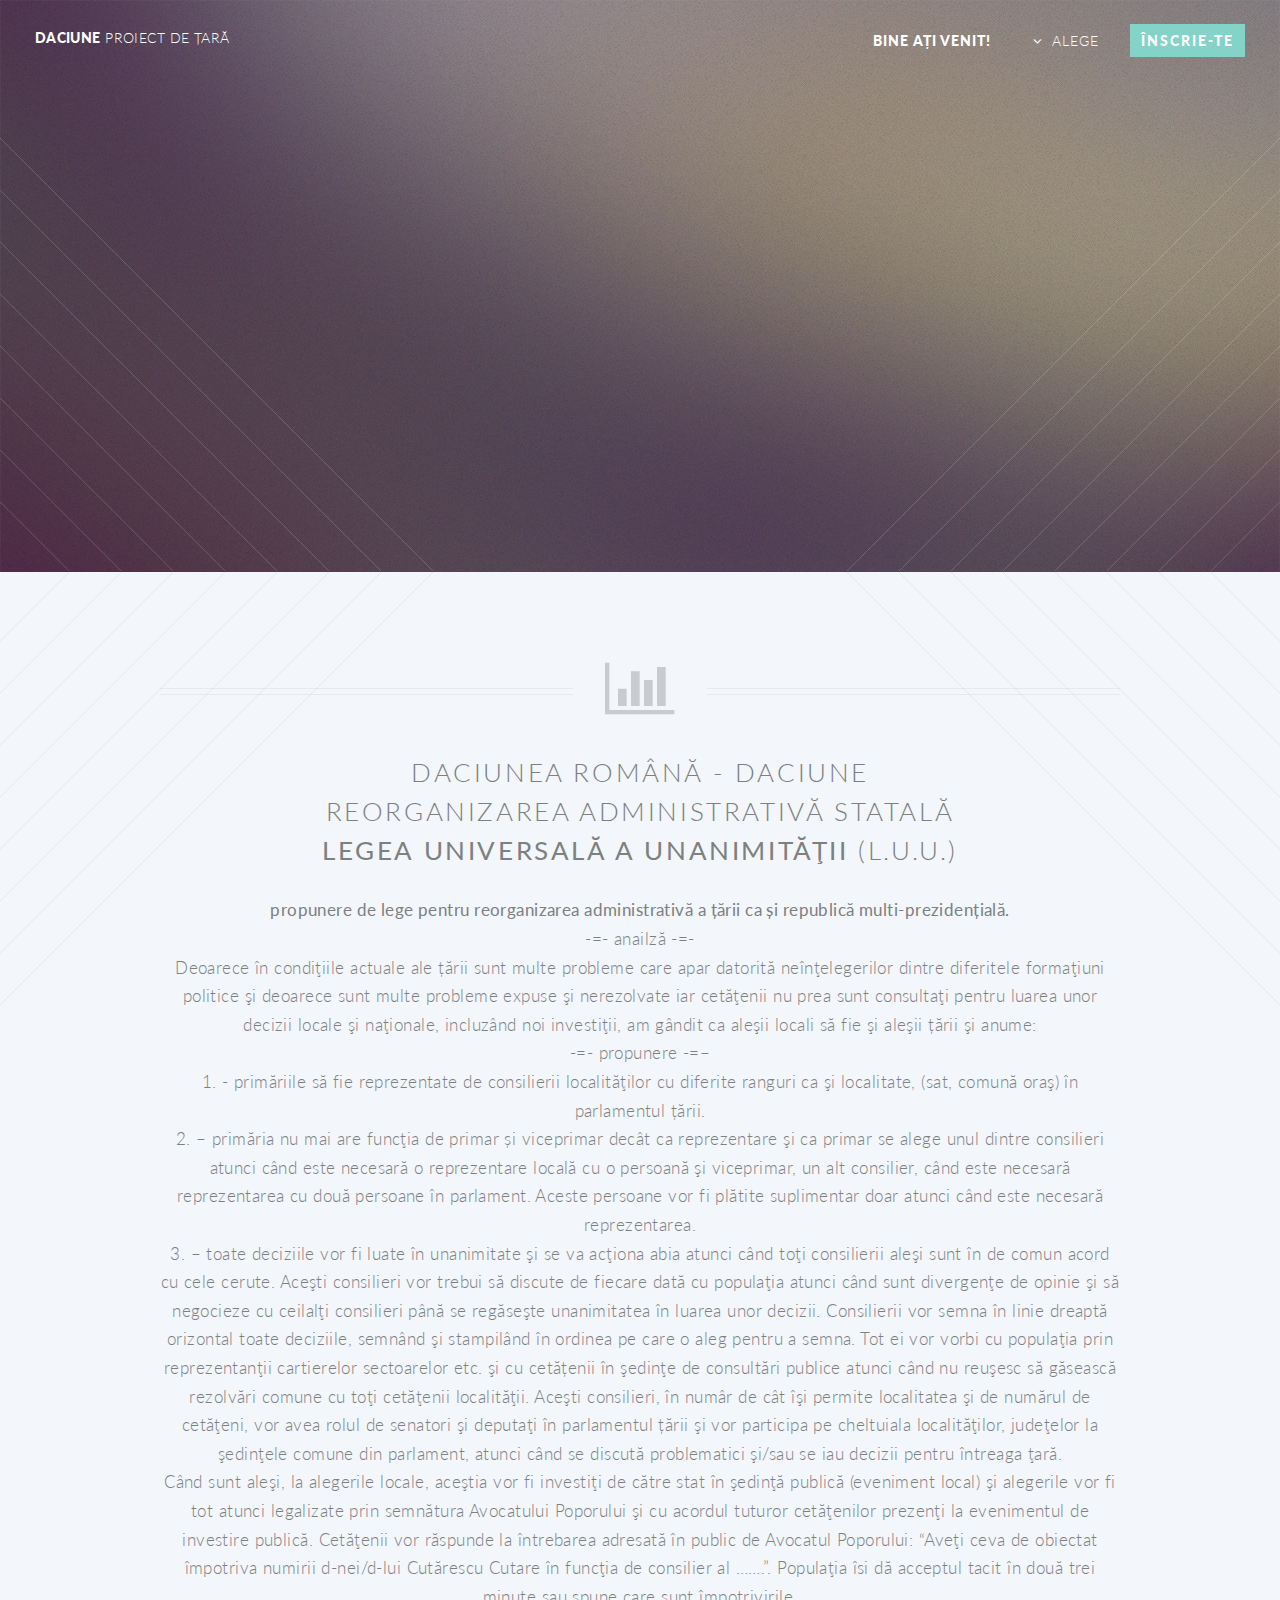
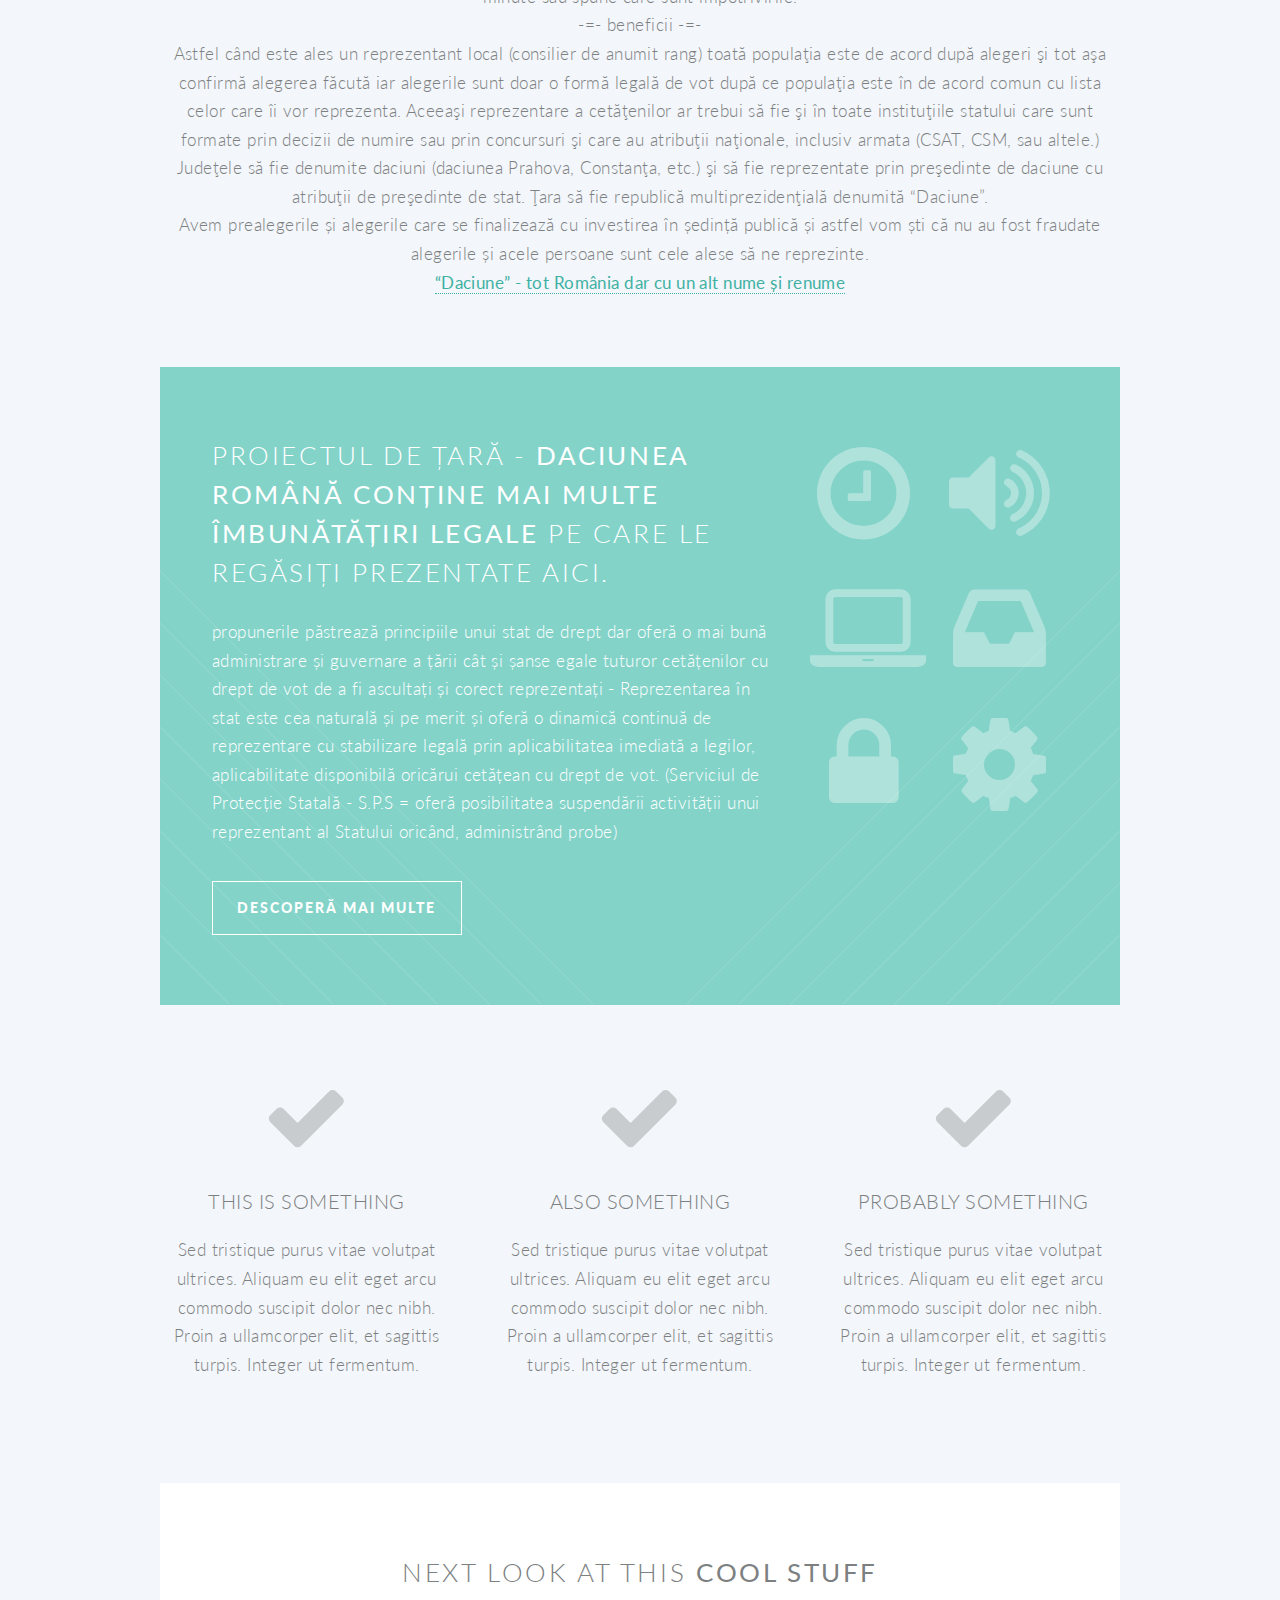
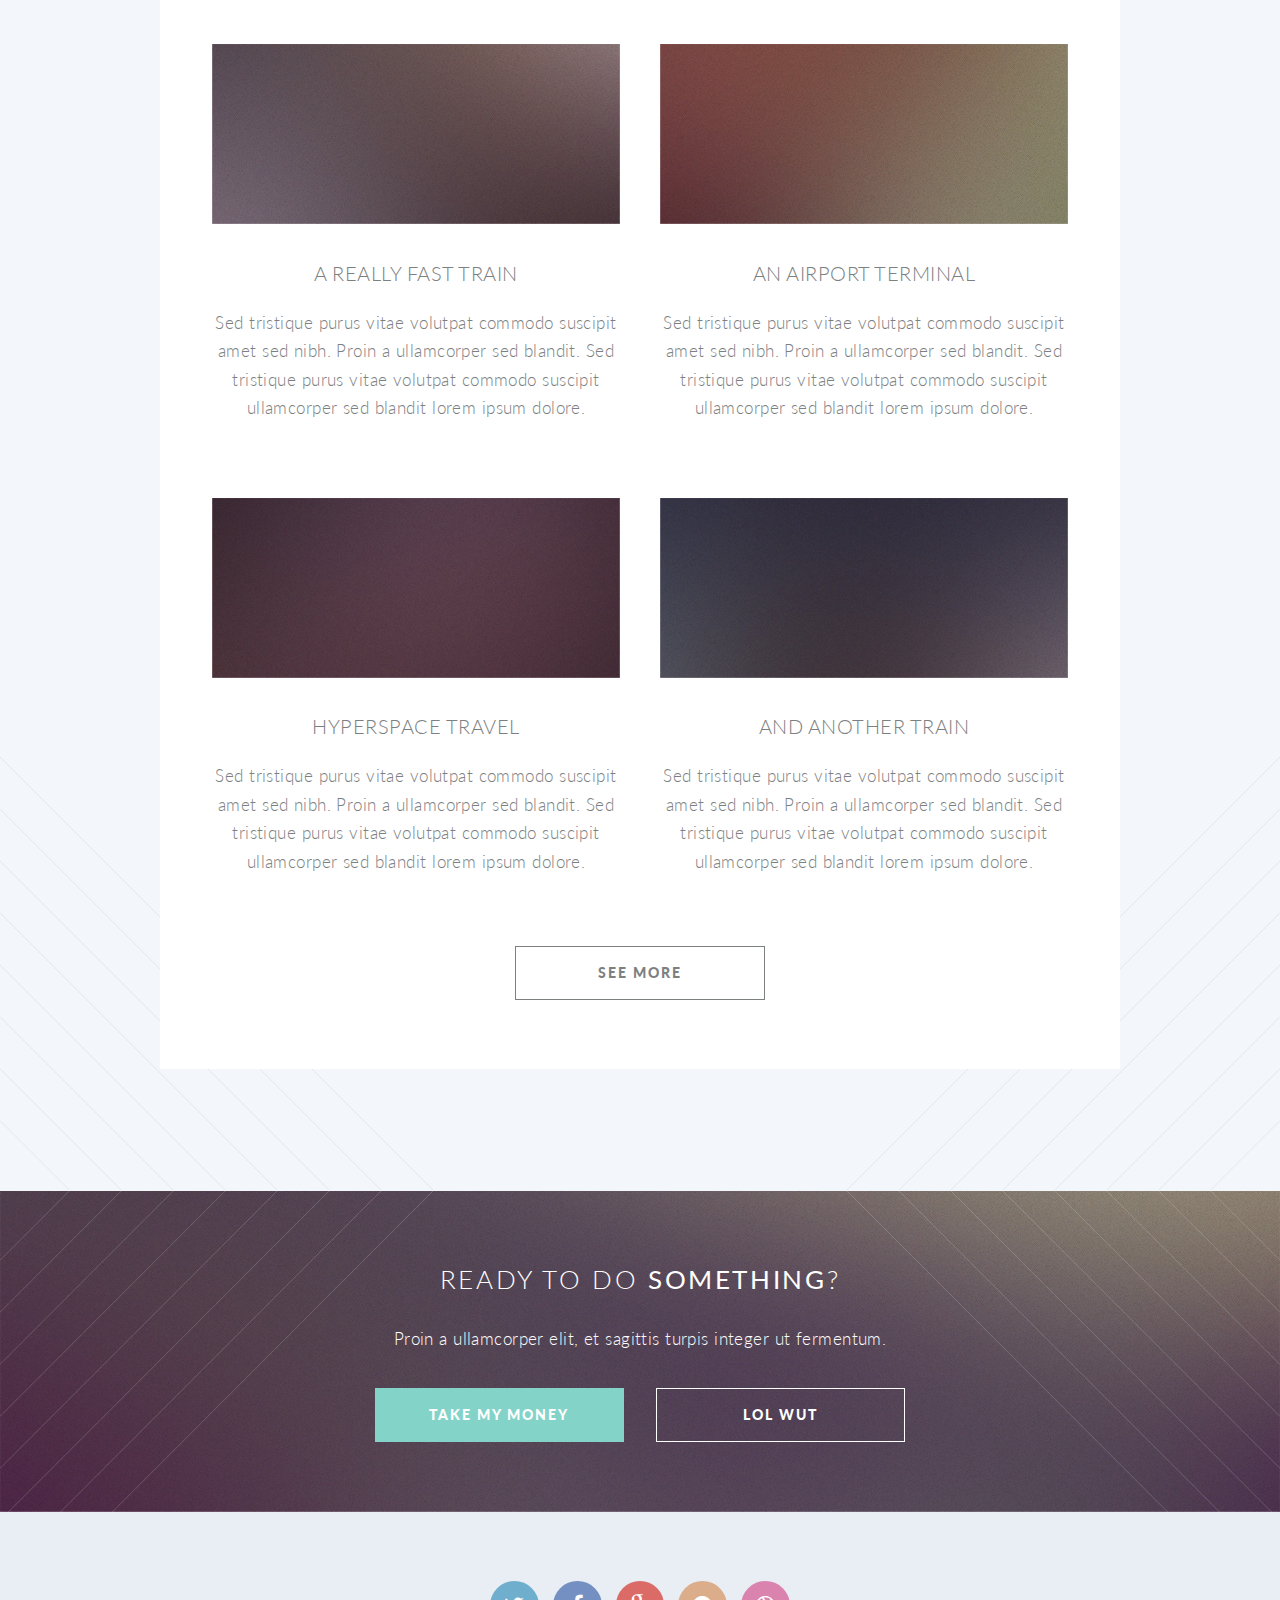
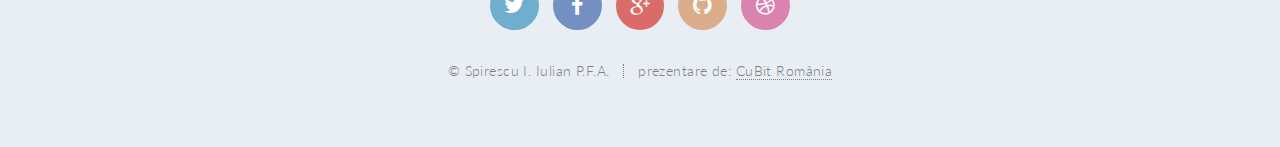
==== index.html @ a941bd05 "prima" ====
<!DOCTYPE HTML>
<html lang="en">

<head>
	<meta charset="utf-8" />
	<meta http-equiv="x-ua-compatible" content="ie=edge">
	<meta name="viewport" content="width=device-width, initial-scale=1" />
	<!--[if lte IE 8]><script src="theme/js/ie/html5shiv.js"></script><![endif]-->
	<link rel="stylesheet" href="theme/css/main.css" />
	<!--[if lte IE 8]><link rel="stylesheet" href="theme/css/ie8.css" /><![endif]-->
	<!--[if lte IE 9]><link rel="stylesheet" href="theme/css/ie9.css" /><![endif]-->
	<link rel="shortcut icon" href="theme/img/favicon.ico">
  <title>proiect de țară - DaciUne</title>

  <link href="theme/css/font-awesome.min.css" rel="stylesheet">

  <meta property="og:title" content="proiect de țară - Daciune de Iulian Spirescu"/>
  <meta property="og:type" content="website"/>
  <meta property="og:url" content="http://www.daciune.ga"/>
  <meta property="og:image" content="https://cubit.ro/img/toxvert.png"/>
  <meta property="og:site_name" content="DaciUne "/>
  <meta property="og:description" content="DaciUne - tot România dar cu alt nume și renume"/>
</head>

<body class="index">
		<div id="page-wrapper">

			<!-- Header -->
				<header id="header" class="alt">
					<h1 id="logo"><a href="index.html">DACIUNE<span> proiect de țară</span></a></h1>
					<nav id="nav">
						<ul>
							<li class="current"><a href="index.html">Bine ați venit!</a></li>
							<li class="submenu">
								<a href="#">Alege</a>
								<ul>
            <li>
              <a href="index.html">
                <span class="fa fa-download"></span> Republică multiprezidențială
              </a>
            </li>

									<!--li class="submenu">
										<a href="#">Submenu</a>
										<ul>
											<li><a href="#">Dolore Sed</a></li>
											<li><a href="#">Consequat</a></li>
											<li><a href="#">Lorem Magna</a></li>
											<li><a href="#">Sed Magna</a></li>
											<li><a href="#">Ipsum Nisl</a></li>
										</ul>
									</li -->

            <li>
              <a href="despreSPS.html">
                <span class="fa fa-align-left"></span> Serviciul de Protecție Statală
              </a>
            </li>

									<!--li class="submenu">
										<a href="#">Submenu</a>
										<ul>
											<li><a href="#">Dolore Sed</a></li>
											<li><a href="#">Consequat</a></li>
											<li><a href="#">Lorem Magna</a></li>
											<li><a href="#">Sed Magna</a></li>
											<li><a href="#">Ipsum Nisl</a></li>
										</ul>
									</li -->

            <li>
              <a href="despreCASV.html">
                <span class="fa fa-info-circle"></span> Contribuția Asiguratorie de Stat
              </a>
            </li>

									<!--li class="submenu">
										<a href="#">Submenu</a>
										<ul>
											<li><a href="#">Dolore Sed</a></li>
											<li><a href="#">Consequat</a></li>
											<li><a href="#">Lorem Magna</a></li>
											<li><a href="#">Sed Magna</a></li>
											<li><a href="#">Ipsum Nisl</a></li>
										</ul>
									</li -->

            <li>
              <a href="contact.html">
                <span class="fa fa-list-ul"></span> Contact
              </a>
            </li>

									<!--li class="submenu">
										<a href="#">Submenu</a>
										<ul>
											<li><a href="#">Dolore Sed</a></li>
											<li><a href="#">Consequat</a></li>
											<li><a href="#">Lorem Magna</a></li>
											<li><a href="#">Sed Magna</a></li>
											<li><a href="#">Ipsum Nisl</a></li>
										</ul>
									</li -->

            <li>
              <a href="https://wiki.tox.chat/">
                <span class="fa fa-globe"></span> wiki
              </a>
            </li>

									<!--li class="submenu">
										<a href="#">Submenu</a>
										<ul>
											<li><a href="#">Dolore Sed</a></li>
											<li><a href="#">Consequat</a></li>
											<li><a href="#">Lorem Magna</a></li>
											<li><a href="#">Sed Magna</a></li>
											<li><a href="#">Ipsum Nisl</a></li>
										</ul>
									</li -->

            <li>
              <a href="https://lists.tox.chat/">
                <span class="fa fa-envelope"></span> list
              </a>
            </li>

									<!--li class="submenu">
										<a href="#">Submenu</a>
										<ul>
											<li><a href="#">Dolore Sed</a></li>
											<li><a href="#">Consequat</a></li>
											<li><a href="#">Lorem Magna</a></li>
											<li><a href="#">Sed Magna</a></li>
											<li><a href="#">Ipsum Nisl</a></li>
										</ul>
									</li -->

            <li>
              <a href="https://blog.tox.chat/">
                <span class="fa fa-rss"></span> blog
              </a>
            </li>

									<!--li class="submenu">
										<a href="#">Submenu</a>
										<ul>
											<li><a href="#">Dolore Sed</a></li>
											<li><a href="#">Consequat</a></li>
											<li><a href="#">Lorem Magna</a></li>
											<li><a href="#">Sed Magna</a></li>
											<li><a href="#">Ipsum Nisl</a></li>
										</ul>
									</li -->

								</ul>
							</li>
							<li><a href="#" class="button special">Înscrie-te</a></li>
						</ul>
					</nav>
				</header>
      </div>

	<!-- Banner -->
		<section id="banner">

			<!--
				".inner" is set up as an inline-block so it automatically expands
				in both directions to fit whatever's inside it. This means it won't
				automatically wrap lines, so be sure to use line breaks where
				appropriate (<br />).
			-->
			<div class="inner">

				<header>
					<h2>DACIUNE</h2>
				</header>
				<p>Proiect de țară <strong>"Daciunea română" - DACIUNE</strong>,
				<br />
				tot <strong>România</strong> dar cu alt nume și renume.
				</p>
				<footer>
					<ul class="buttons vertical">
						<li><a href="#main" class="button fit scrolly">Mai multe detalii</a></li>
					</ul>
				</footer>

			</div>

		</section>

	<!-- Main -->
		<article id="main">

			<header class="special container">
				<span class="icon fa-bar-chart-o"></span>
				
				
				<h2>Daciunea Română - DACIUNE<br />Reorganizarea administrativă statală<br /><strong> Legea Universală a Unanimităţii </strong> (L.U.U.) <br />
				</h2>
				<p><strong>propunere de lege pentru reorganizarea administrativă a țării ca și republică multi-prezidențială.</strong></br>
				-=- anailză -=- </br>Deoarece în condiţiile actuale ale țării sunt multe probleme care apar datorită neînţelegerilor dintre diferitele formaţiuni politice şi deoarece sunt multe probleme expuse şi nerezolvate iar cetăţenii nu prea sunt consultaţi pentru luarea unor decizii locale şi naţionale, incluzând noi investiţii, am gândit ca aleşii locali să fie şi aleşii țării şi anume:
</br>-=- propunere -=–</br>1. - primăriile să fie reprezentate de consilierii localităţilor cu diferite ranguri ca şi localitate, (sat, comună oraş) în parlamentul țării.
</br>2. – primăria nu mai are funcţia de primar și viceprimar decât ca reprezentare şi ca primar se alege unul dintre consilieri atunci când este necesară o reprezentare locală cu o persoană şi viceprimar, un alt consilier, când este necesară reprezentarea cu două persoane în parlament.
	Aceste persoane vor fi plătite suplimentar doar atunci când este necesară reprezentarea.
</br>3. – toate deciziile vor fi luate în unanimitate şi se va acţiona abia atunci când toţi consilierii aleşi sunt în de comun acord cu cele cerute.
	Aceşti consilieri vor trebui să discute de fiecare dată cu populaţia atunci când sunt divergenţe de opinie şi să negocieze cu ceilalţi consilieri până se regăseşte unanimitatea în luarea unor decizii.
	
	Consilierii vor semna în linie dreaptă orizontal toate deciziile, semnând şi stampilând în ordinea pe care o aleg pentru a semna. Tot ei vor vorbi cu populaţia prin reprezentanţii cartierelor sectoarelor etc. şi cu cetățenii în şedinţe de consultări publice atunci când nu reuşesc să găsească rezolvări comune cu toţi cetăţenii localităţii.
	Aceşti consilieri, în numâr de cât îşi permite localitatea şi de numărul de cetăţeni, vor avea rolul de senatori şi deputaţi în parlamentul țării şi vor participa pe cheltuiala localităţilor, judeţelor la şedinţele comune din parlament, atunci când se discută problematici şi/sau se iau decizii pentru întreaga ţară.
	
	</br>Când sunt aleşi, la alegerile locale, aceştia vor fi investiţi de către stat în şedinţă publică (eveniment local) şi alegerile vor fi tot atunci legalizate prin semnătura Avocatului Poporului şi cu acordul tuturor cetăţenilor prezenţi la evenimentul de investire publică. Cetăţenii vor răspunde la întrebarea adresată în public de Avocatul Poporului: “Aveţi ceva de obiectat împotriva numirii d-nei/d-lui Cutărescu Cutare în funcţia de consilier al …….”. Populaţia îsi dă acceptul tacit în două trei minute sau spune care sunt împotrivirile. 
	</br>-=- beneficii -=-</br>Astfel când este ales un reprezentant local (consilier de anumit rang) toată populaţia este de acord după alegeri şi tot aşa confirmă alegerea făcută iar alegerile sunt doar o formă legală de vot după ce populaţia este în de acord comun cu lista celor care îi vor reprezenta.
	Aceeaşi reprezentare a cetăţenilor ar trebui să fie şi în toate instituţiile statului care sunt formate prin decizii de numire sau prin concursuri şi care au atribuţii naţionale, inclusiv armata (CSAT, CSM, sau altele.)
	Judeţele să fie denumite daciuni (daciunea Prahova, Constanţa, etc.) şi să fie reprezentate prin preşedinte de daciune cu atribuţii de preşedinte de stat. Ţara să fie republică multiprezidenţială denumită “Daciune”.
	</br>Avem prealegerile și alegerile care se finalizează cu investirea în ședință publică și astfel vom ști că nu au fost fraudate alegerile și acele persoane sunt cele alese să ne reprezinte.
</br><strong><a href="http://www.daciune.ga/">“Daciune” - tot România dar cu un alt nume și renume</a></strong>
				</p>
			</header>

			<!-- One -->
				<section class="wrapper style2 container special-alt">
					<div class="row 50%">
						<div class="8u 12u(narrower)">

							<header>
								<h2>Proiectul de țară - <strong>Daciunea Română conține mai multe îmbunătățiri legale</strong> pe care le regăsiți prezentate aici.</h2>
							</header>
							<p>propunerile păstrează principiile unui stat de drept dar oferă o mai bună administrare și guvernare a țării cât și șanse egale tuturor cetățenilor cu drept de vot de a fi ascultați și corect reprezentați - Reprezentarea în stat este cea naturală și pe merit și oferă o dinamică continuă de reprezentare cu stabilizare legală prin aplicabilitatea imediată a legilor, aplicabilitate disponibilă oricărui cetățean cu drept de vot. (Serviciul de Protecție Statală - S.P.S  = oferă posibilitatea suspendării activității unui reprezentant al Statului oricând, administrând probe)</p>
							<footer>
								<ul class="buttons">
									<li><a href="/despreSPS.html" class="button">Descoperă mai multe</a></li>
								</ul>
							</footer>

						</div>
						<div class="4u 12u(narrower) important(narrower)">

							<ul class="featured-icons">
								<li><span class="icon fa-clock-o"><span class="label">Feature 1</span></span></li>
								<li><span class="icon fa-volume-up"><span class="label">Feature 2</span></span></li>
								<li><span class="icon fa-laptop"><span class="label">Feature 3</span></span></li>
								<li><span class="icon fa-inbox"><span class="label">Feature 4</span></span></li>
								<li><span class="icon fa-lock"><span class="label">Feature 5</span></span></li>
								<li><span class="icon fa-cog"><span class="label">Feature 6</span></span></li>
							</ul>

						</div>
					</div>
				</section>

			<!-- Two -->
				<section class="wrapper style1 container special">
					<div class="row">
						<div class="4u 12u(narrower)">

							<section>
								<span class="icon featured fa-check"></span>
								<header>
									<h3>This is Something</h3>
								</header>
								<p>Sed tristique purus vitae volutpat ultrices. Aliquam eu elit eget arcu commodo suscipit dolor nec nibh. Proin a ullamcorper elit, et sagittis turpis. Integer ut fermentum.</p>
							</section>

						</div>
						<div class="4u 12u(narrower)">

							<section>
								<span class="icon featured fa-check"></span>
								<header>
									<h3>Also Something</h3>
								</header>
								<p>Sed tristique purus vitae volutpat ultrices. Aliquam eu elit eget arcu commodo suscipit dolor nec nibh. Proin a ullamcorper elit, et sagittis turpis. Integer ut fermentum.</p>
							</section>

						</div>
						<div class="4u 12u(narrower)">

							<section>
								<span class="icon featured fa-check"></span>
								<header>
									<h3>Probably Something</h3>
								</header>
								<p>Sed tristique purus vitae volutpat ultrices. Aliquam eu elit eget arcu commodo suscipit dolor nec nibh. Proin a ullamcorper elit, et sagittis turpis. Integer ut fermentum.</p>
							</section>

						</div>
					</div>
				</section>

			<!-- Three -->
				<section class="wrapper style3 container special">

					<header class="major">
						<h2>Next look at this <strong>cool stuff</strong></h2>
					</header>

					<div class="row">
						<div class="6u 12u(narrower)">

							<section>
								<a href="#" class="image featured"><img src="theme/img/pic01.jpg" alt="" /></a>
								<header>
									<h3>A Really Fast Train</h3>
								</header>
								<p>Sed tristique purus vitae volutpat commodo suscipit amet sed nibh. Proin a ullamcorper sed blandit. Sed tristique purus vitae volutpat commodo suscipit ullamcorper sed blandit lorem ipsum dolore.</p>
							</section>

						</div>
						<div class="6u 12u(narrower)">

							<section>
								<a href="#" class="image featured"><img src="theme/img/pic02.jpg" alt="" /></a>
								<header>
									<h3>An Airport Terminal</h3>
								</header>
								<p>Sed tristique purus vitae volutpat commodo suscipit amet sed nibh. Proin a ullamcorper sed blandit. Sed tristique purus vitae volutpat commodo suscipit ullamcorper sed blandit lorem ipsum dolore.</p>
							</section>

						</div>
					</div>
					<div class="row">
						<div class="6u 12u(narrower)">

							<section>
								<a href="#" class="image featured"><img src="theme/img/pic03.jpg" alt="" /></a>
								<header>
									<h3>Hyperspace Travel</h3>
								</header>
								<p>Sed tristique purus vitae volutpat commodo suscipit amet sed nibh. Proin a ullamcorper sed blandit. Sed tristique purus vitae volutpat commodo suscipit ullamcorper sed blandit lorem ipsum dolore.</p>
							</section>

						</div>
						<div class="6u 12u(narrower)">

							<section>
								<a href="#" class="image featured"><img src="theme/img/pic04.jpg" alt="" /></a>
								<header>
									<h3>And Another Train</h3>
								</header>
								<p>Sed tristique purus vitae volutpat commodo suscipit amet sed nibh. Proin a ullamcorper sed blandit. Sed tristique purus vitae volutpat commodo suscipit ullamcorper sed blandit lorem ipsum dolore.</p>
							</section>

						</div>
					</div>

					<footer class="major">
						<ul class="buttons">
							<li><a href="#" class="button">See More</a></li>
						</ul>
					</footer>

				</section>

		</article>

	<!-- CTA -->
		<section id="cta">

			<header>
				<h2>Ready to do <strong>something</strong>?</h2>
				<p>Proin a ullamcorper elit, et sagittis turpis integer ut fermentum.</p>
			</header>
			<footer>
				<ul class="buttons">
					<li><a href="#" class="button special">Take My Money</a></li>
					<li><a href="#" class="button">LOL Wut</a></li>
				</ul>
			</footer>

		</section>

	<footer id="footer">

		<ul class="icons">
			<li><a href="#" class="icon circle fa-twitter"><span class="label">Twitter</span></a></li>
			<li><a href="#" class="icon circle fa-facebook"><span class="label">Facebook</span></a></li>
			<li><a href="#" class="icon circle fa-google-plus"><span class="label">Google+</span></a></li>
			<li><a href="#" class="icon circle fa-github"><span class="label">Github</span></a></li>
			<li><a href="#" class="icon circle fa-dribbble"><span class="label">Dribbble</span></a></li>
		</ul>

		<ul class="copyright">
			<li>&copy; Spirescu I. Iulian P.F.A.</li><li>prezentare de: <a href="https://cubit.ro">CuBit România</a></li>
		</ul>

	</footer>
	<!-- Scripts -->
		<script src="theme/js/jquery.min.js"></script>
		<script src="theme/js/jquery.dropotron.min.js"></script>
		<script src="theme/js/jquery.scrolly.min.js"></script>
		<script src="theme/js/jquery.scrollgress.min.js"></script>
		<script src="theme/js/skel.min.js"></script>
		<script src="theme/js/util.js"></script>
		<!--[if lte IE 8]><script src="theme/js/ie/respond.min.js"></script><![endif]-->
		<script src="theme/js/main.js"></script>

</body>

</html>
---- theme/css/main.css ----
@import url("font-awesome.min.css");
@import url("http://fonts.googleapis.com/css?family=Lato:300,400,900");

/*
	Twenty by HTML5 UP
	html5up.net | @n33co
	Free for personal and commercial use under the CCA 3.0 license (html5up.net/license)
*/

/* Reset */

	html, body, div, span, applet, object, iframe, h1, h2, h3, h4, h5, h6, p, blockquote, pre, a, abbr, acronym, address, big, cite, code, del, dfn, em, img, ins, kbd, q, s, samp, small, strike, strong, sub, sup, tt, var, b, u, i, center, dl, dt, dd, ol, ul, li, fieldset, form, label, legend, table, caption, tbody, tfoot, thead, tr, th, td, article, aside, canvas, details, embed, figure, figcaption, footer, header, hgroup, menu, nav, output, ruby, section, summary, time, mark, audio, video {
		margin: 0;
		padding: 0;
		border: 0;
		font-size: 100%;
		font: inherit;
		vertical-align: baseline;
	}

	article, aside, details, figcaption, figure, footer, header, hgroup, menu, nav, section {
		display: block;
	}

	body {
		line-height: 1;
	}

	ol, ul {
		list-style: none;
	}

	blockquote, q {
		quotes: none;
	}

	blockquote:before, blockquote:after, q:before, q:after {
		content: '';
		content: none;
	}

	table {
		border-collapse: collapse;
		border-spacing: 0;
	}

	body {
		-webkit-text-size-adjust: none;
	}

/* Box Model */

	*, *:before, *:after {
		-moz-box-sizing: border-box;
		-webkit-box-sizing: border-box;
		box-sizing: border-box;
	}

/* Containers */

	.container {
		margin-left: auto;
		margin-right: auto;
	}

	.container.\31 25\25 {
		width: 100%;
		max-width: 1750px;
		min-width: 1400px;
	}

	.container.\37 5\25 {
		width: 1050px;
	}

	.container.\35 0\25 {
		width: 700px;
	}

	.container.\32 5\25 {
		width: 350px;
	}

	.container {
		width: 1400px;
	}

	@media screen and (max-width: 1680px) {

		.container.\31 25\25 {
			width: 100%;
			max-width: 1500px;
			min-width: 1200px;
		}

		.container.\37 5\25 {
			width: 900px;
		}

		.container.\35 0\25 {
			width: 600px;
		}

		.container.\32 5\25 {
			width: 300px;
		}

		.container {
			width: 1200px;
		}

	}

	@media screen and (max-width: 1280px) {

		.container.\31 25\25 {
			width: 100%;
			max-width: 1200px;
			min-width: 960px;
		}

		.container.\37 5\25 {
			width: 720px;
		}

		.container.\35 0\25 {
			width: 480px;
		}

		.container.\32 5\25 {
			width: 240px;
		}

		.container {
			width: 960px;
		}

	}

	@media screen and (max-width: 980px) {

		.container.\31 25\25 {
			width: 100%;
			max-width: 118.75%;
			min-width: 95%;
		}

		.container.\37 5\25 {
			width: 71.25%;
		}

		.container.\35 0\25 {
			width: 47.5%;
		}

		.container.\32 5\25 {
			width: 23.75%;
		}

		.container {
			width: 95%;
		}

	}

	@media screen and (max-width: 840px) {

		.container.\31 25\25 {
			width: 100%;
			max-width: 118.75%;
			min-width: 95%;
		}

		.container.\37 5\25 {
			width: 71.25%;
		}

		.container.\35 0\25 {
			width: 47.5%;
		}

		.container.\32 5\25 {
			width: 23.75%;
		}

		.container {
			width: 95% !important;
		}

	}

	@media screen and (max-width: 736px) {

		.container.\31 25\25 {
			width: 100%;
			max-width: 125%;
			min-width: 100%;
		}

		.container.\37 5\25 {
			width: 75%;
		}

		.container.\35 0\25 {
			width: 50%;
		}

		.container.\32 5\25 {
			width: 25%;
		}

		.container {
			width: 100% !important;
		}

	}

/* Grid */

	.row {
		border-bottom: solid 1px transparent;
		-moz-box-sizing: border-box;
		-webkit-box-sizing: border-box;
		box-sizing: border-box;
	}

	.row > * {
		float: left;
		-moz-box-sizing: border-box;
		-webkit-box-sizing: border-box;
		box-sizing: border-box;
	}

	.row:after, .row:before {
		content: '';
		display: block;
		clear: both;
		height: 0;
	}

	.row.uniform > * > :first-child {
		margin-top: 0;
	}

	.row.uniform > * > :last-child {
		margin-bottom: 0;
	}

	.row.\30 \25 > * {
		padding: 0px 0 0 0px;
	}

	.row.\30 \25 {
		margin: 0px 0 -1px 0px;
	}

	.row.uniform.\30 \25 > * {
		padding: 0px 0 0 0px;
	}

	.row.uniform.\30 \25 {
		margin: 0px 0 -1px 0px;
	}

	.row > * {
		padding: 50px 0 0 50px;
	}

	.row {
		margin: -50px 0 -1px -50px;
	}

	.row.uniform > * {
		padding: 50px 0 0 50px;
	}

	.row.uniform {
		margin: -50px 0 -1px -50px;
	}

	.row.\32 00\25 > * {
		padding: 100px 0 0 100px;
	}

	.row.\32 00\25 {
		margin: -100px 0 -1px -100px;
	}

	.row.uniform.\32 00\25 > * {
		padding: 100px 0 0 100px;
	}

	.row.uniform.\32 00\25 {
		margin: -100px 0 -1px -100px;
	}

	.row.\31 50\25 > * {
		padding: 75px 0 0 75px;
	}

	.row.\31 50\25 {
		margin: -75px 0 -1px -75px;
	}

	.row.uniform.\31 50\25 > * {
		padding: 75px 0 0 75px;
	}

	.row.uniform.\31 50\25 {
		margin: -75px 0 -1px -75px;
	}

	.row.\35 0\25 > * {
		padding: 25px 0 0 25px;
	}

	.row.\35 0\25 {
		margin: -25px 0 -1px -25px;
	}

	.row.uniform.\35 0\25 > * {
		padding: 25px 0 0 25px;
	}

	.row.uniform.\35 0\25 {
		margin: -25px 0 -1px -25px;
	}

	.row.\32 5\25 > * {
		padding: 12.5px 0 0 12.5px;
	}

	.row.\32 5\25 {
		margin: -12.5px 0 -1px -12.5px;
	}

	.row.uniform.\32 5\25 > * {
		padding: 12.5px 0 0 12.5px;
	}

	.row.uniform.\32 5\25 {
		margin: -12.5px 0 -1px -12.5px;
	}

	.\31 2u, .\31 2u\24 {
		width: 100%;
		clear: none;
		margin-left: 0;
	}

	.\31 1u, .\31 1u\24 {
		width: 91.6666666667%;
		clear: none;
		margin-left: 0;
	}

	.\31 0u, .\31 0u\24 {
		width: 83.3333333333%;
		clear: none;
		margin-left: 0;
	}

	.\39 u, .\39 u\24 {
		width: 75%;
		clear: none;
		margin-left: 0;
	}

	.\38 u, .\38 u\24 {
		width: 66.6666666667%;
		clear: none;
		margin-left: 0;
	}

	.\37 u, .\37 u\24 {
		width: 58.3333333333%;
		clear: none;
		margin-left: 0;
	}

	.\36 u, .\36 u\24 {
		width: 50%;
		clear: none;
		margin-left: 0;
	}

	.\35 u, .\35 u\24 {
		width: 41.6666666667%;
		clear: none;
		margin-left: 0;
	}

	.\34 u, .\34 u\24 {
		width: 33.3333333333%;
		clear: none;
		margin-left: 0;
	}

	.\33 u, .\33 u\24 {
		width: 25%;
		clear: none;
		margin-left: 0;
	}

	.\32 u, .\32 u\24 {
		width: 16.6666666667%;
		clear: none;
		margin-left: 0;
	}

	.\31 u, .\31 u\24 {
		width: 8.3333333333%;
		clear: none;
		margin-left: 0;
	}

	.\31 2u\24 + *,
	.\31 1u\24 + *,
	.\31 0u\24 + *,
	.\39 u\24 + *,
	.\38 u\24 + *,
	.\37 u\24 + *,
	.\36 u\24 + *,
	.\35 u\24 + *,
	.\34 u\24 + *,
	.\33 u\24 + *,
	.\32 u\24 + *,
	.\31 u\24 + * {
		clear: left;
	}

	.\-11u {
		margin-left: 91.66667%;
	}

	.\-10u {
		margin-left: 83.33333%;
	}

	.\-9u {
		margin-left: 75%;
	}

	.\-8u {
		margin-left: 66.66667%;
	}

	.\-7u {
		margin-left: 58.33333%;
	}

	.\-6u {
		margin-left: 50%;
	}

	.\-5u {
		margin-left: 41.66667%;
	}

	.\-4u {
		margin-left: 33.33333%;
	}

	.\-3u {
		margin-left: 25%;
	}

	.\-2u {
		margin-left: 16.66667%;
	}

	.\-1u {
		margin-left: 8.33333%;
	}

	@media screen and (max-width: 1680px) {

		.row > * {
			padding: 40px 0 0 40px;
		}

		.row {
			margin: -40px 0 -1px -40px;
		}

		.row.uniform > * {
			padding: 40px 0 0 40px;
		}

		.row.uniform {
			margin: -40px 0 -1px -40px;
		}

		.row.\32 00\25 > * {
			padding: 80px 0 0 80px;
		}

		.row.\32 00\25 {
			margin: -80px 0 -1px -80px;
		}

		.row.uniform.\32 00\25 > * {
			padding: 80px 0 0 80px;
		}

		.row.uniform.\32 00\25 {
			margin: -80px 0 -1px -80px;
		}

		.row.\31 50\25 > * {
			padding: 60px 0 0 60px;
		}

		.row.\31 50\25 {
			margin: -60px 0 -1px -60px;
		}

		.row.uniform.\31 50\25 > * {
			padding: 60px 0 0 60px;
		}

		.row.uniform.\31 50\25 {
			margin: -60px 0 -1px -60px;
		}

		.row.\35 0\25 > * {
			padding: 20px 0 0 20px;
		}

		.row.\35 0\25 {
			margin: -20px 0 -1px -20px;
		}

		.row.uniform.\35 0\25 > * {
			padding: 20px 0 0 20px;
		}

		.row.uniform.\35 0\25 {
			margin: -20px 0 -1px -20px;
		}

		.row.\32 5\25 > * {
			padding: 10px 0 0 10px;
		}

		.row.\32 5\25 {
			margin: -10px 0 -1px -10px;
		}

		.row.uniform.\32 5\25 > * {
			padding: 10px 0 0 10px;
		}

		.row.uniform.\32 5\25 {
			margin: -10px 0 -1px -10px;
		}

		.\31 2u\28wide\29, .\31 2u\24\28wide\29 {
			width: 100%;
			clear: none;
			margin-left: 0;
		}

		.\31 1u\28wide\29, .\31 1u\24\28wide\29 {
			width: 91.6666666667%;
			clear: none;
			margin-left: 0;
		}

		.\31 0u\28wide\29, .\31 0u\24\28wide\29 {
			width: 83.3333333333%;
			clear: none;
			margin-left: 0;
		}

		.\39 u\28wide\29, .\39 u\24\28wide\29 {
			width: 75%;
			clear: none;
			margin-left: 0;
		}

		.\38 u\28wide\29, .\38 u\24\28wide\29 {
			width: 66.6666666667%;
			clear: none;
			margin-left: 0;
		}

		.\37 u\28wide\29, .\37 u\24\28wide\29 {
			width: 58.3333333333%;
			clear: none;
			margin-left: 0;
		}

		.\36 u\28wide\29, .\36 u\24\28wide\29 {
			width: 50%;
			clear: none;
			margin-left: 0;
		}

		.\35 u\28wide\29, .\35 u\24\28wide\29 {
			width: 41.6666666667%;
			clear: none;
			margin-left: 0;
		}

		.\34 u\28wide\29, .\34 u\24\28wide\29 {
			width: 33.3333333333%;
			clear: none;
			margin-left: 0;
		}

		.\33 u\28wide\29, .\33 u\24\28wide\29 {
			width: 25%;
			clear: none;
			margin-left: 0;
		}

		.\32 u\28wide\29, .\32 u\24\28wide\29 {
			width: 16.6666666667%;
			clear: none;
			margin-left: 0;
		}

		.\31 u\28wide\29, .\31 u\24\28wide\29 {
			width: 8.3333333333%;
			clear: none;
			margin-left: 0;
		}

		.\31 2u\24\28wide\29 + *,
		.\31 1u\24\28wide\29 + *,
		.\31 0u\24\28wide\29 + *,
		.\39 u\24\28wide\29 + *,
		.\38 u\24\28wide\29 + *,
		.\37 u\24\28wide\29 + *,
		.\36 u\24\28wide\29 + *,
		.\35 u\24\28wide\29 + *,
		.\34 u\24\28wide\29 + *,
		.\33 u\24\28wide\29 + *,
		.\32 u\24\28wide\29 + *,
		.\31 u\24\28wide\29 + * {
			clear: left;
		}

		.\-11u\28wide\29 {
			margin-left: 91.66667%;
		}

		.\-10u\28wide\29 {
			margin-left: 83.33333%;
		}

		.\-9u\28wide\29 {
			margin-left: 75%;
		}

		.\-8u\28wide\29 {
			margin-left: 66.66667%;
		}

		.\-7u\28wide\29 {
			margin-left: 58.33333%;
		}

		.\-6u\28wide\29 {
			margin-left: 50%;
		}

		.\-5u\28wide\29 {
			margin-left: 41.66667%;
		}

		.\-4u\28wide\29 {
			margin-left: 33.33333%;
		}

		.\-3u\28wide\29 {
			margin-left: 25%;
		}

		.\-2u\28wide\29 {
			margin-left: 16.66667%;
		}

		.\-1u\28wide\29 {
			margin-left: 8.33333%;
		}

	}

	@media screen and (max-width: 1280px) {

		.row > * {
			padding: 40px 0 0 40px;
		}

		.row {
			margin: -40px 0 -1px -40px;
		}

		.row.uniform > * {
			padding: 40px 0 0 40px;
		}

		.row.uniform {
			margin: -40px 0 -1px -40px;
		}

		.row.\32 00\25 > * {
			padding: 80px 0 0 80px;
		}

		.row.\32 00\25 {
			margin: -80px 0 -1px -80px;
		}

		.row.uniform.\32 00\25 > * {
			padding: 80px 0 0 80px;
		}

		.row.uniform.\32 00\25 {
			margin: -80px 0 -1px -80px;
		}

		.row.\31 50\25 > * {
			padding: 60px 0 0 60px;
		}

		.row.\31 50\25 {
			margin: -60px 0 -1px -60px;
		}

		.row.uniform.\31 50\25 > * {
			padding: 60px 0 0 60px;
		}

		.row.uniform.\31 50\25 {
			margin: -60px 0 -1px -60px;
		}

		.row.\35 0\25 > * {
			padding: 20px 0 0 20px;
		}

		.row.\35 0\25 {
			margin: -20px 0 -1px -20px;
		}

		.row.uniform.\35 0\25 > * {
			padding: 20px 0 0 20px;
		}

		.row.uniform.\35 0\25 {
			margin: -20px 0 -1px -20px;
		}

		.row.\32 5\25 > * {
			padding: 10px 0 0 10px;
		}

		.row.\32 5\25 {
			margin: -10px 0 -1px -10px;
		}

		.row.uniform.\32 5\25 > * {
			padding: 10px 0 0 10px;
		}

		.row.uniform.\32 5\25 {
			margin: -10px 0 -1px -10px;
		}

		.\31 2u\28normal\29, .\31 2u\24\28normal\29 {
			width: 100%;
			clear: none;
			margin-left: 0;
		}

		.\31 1u\28normal\29, .\31 1u\24\28normal\29 {
			width: 91.6666666667%;
			clear: none;
			margin-left: 0;
		}

		.\31 0u\28normal\29, .\31 0u\24\28normal\29 {
			width: 83.3333333333%;
			clear: none;
			margin-left: 0;
		}

		.\39 u\28normal\29, .\39 u\24\28normal\29 {
			width: 75%;
			clear: none;
			margin-left: 0;
		}

		.\38 u\28normal\29, .\38 u\24\28normal\29 {
			width: 66.6666666667%;
			clear: none;
			margin-left: 0;
		}

		.\37 u\28normal\29, .\37 u\24\28normal\29 {
			width: 58.3333333333%;
			clear: none;
			margin-left: 0;
		}

		.\36 u\28normal\29, .\36 u\24\28normal\29 {
			width: 50%;
			clear: none;
			margin-left: 0;
		}

		.\35 u\28normal\29, .\35 u\24\28normal\29 {
			width: 41.6666666667%;
			clear: none;
			margin-left: 0;
		}

		.\34 u\28normal\29, .\34 u\24\28normal\29 {
			width: 33.3333333333%;
			clear: none;
			margin-left: 0;
		}

		.\33 u\28normal\29, .\33 u\24\28normal\29 {
			width: 25%;
			clear: none;
			margin-left: 0;
		}

		.\32 u\28normal\29, .\32 u\24\28normal\29 {
			width: 16.6666666667%;
			clear: none;
			margin-left: 0;
		}

		.\31 u\28normal\29, .\31 u\24\28normal\29 {
			width: 8.3333333333%;
			clear: none;
			margin-left: 0;
		}

		.\31 2u\24\28normal\29 + *,
		.\31 1u\24\28normal\29 + *,
		.\31 0u\24\28normal\29 + *,
		.\39 u\24\28normal\29 + *,
		.\38 u\24\28normal\29 + *,
		.\37 u\24\28normal\29 + *,
		.\36 u\24\28normal\29 + *,
		.\35 u\24\28normal\29 + *,
		.\34 u\24\28normal\29 + *,
		.\33 u\24\28normal\29 + *,
		.\32 u\24\28normal\29 + *,
		.\31 u\24\28normal\29 + * {
			clear: left;
		}

		.\-11u\28normal\29 {
			margin-left: 91.66667%;
		}

		.\-10u\28normal\29 {
			margin-left: 83.33333%;
		}

		.\-9u\28normal\29 {
			margin-left: 75%;
		}

		.\-8u\28normal\29 {
			margin-left: 66.66667%;
		}

		.\-7u\28normal\29 {
			margin-left: 58.33333%;
		}

		.\-6u\28normal\29 {
			margin-left: 50%;
		}

		.\-5u\28normal\29 {
			margin-left: 41.66667%;
		}

		.\-4u\28normal\29 {
			margin-left: 33.33333%;
		}

		.\-3u\28normal\29 {
			margin-left: 25%;
		}

		.\-2u\28normal\29 {
			margin-left: 16.66667%;
		}

		.\-1u\28normal\29 {
			margin-left: 8.33333%;
		}

	}

	@media screen and (max-width: 980px) {

		.row > * {
			padding: 30px 0 0 30px;
		}

		.row {
			margin: -30px 0 -1px -30px;
		}

		.row.uniform > * {
			padding: 30px 0 0 30px;
		}

		.row.uniform {
			margin: -30px 0 -1px -30px;
		}

		.row.\32 00\25 > * {
			padding: 60px 0 0 60px;
		}

		.row.\32 00\25 {
			margin: -60px 0 -1px -60px;
		}

		.row.uniform.\32 00\25 > * {
			padding: 60px 0 0 60px;
		}

		.row.uniform.\32 00\25 {
			margin: -60px 0 -1px -60px;
		}

		.row.\31 50\25 > * {
			padding: 45px 0 0 45px;
		}

		.row.\31 50\25 {
			margin: -45px 0 -1px -45px;
		}

		.row.uniform.\31 50\25 > * {
			padding: 45px 0 0 45px;
		}

		.row.uniform.\31 50\25 {
			margin: -45px 0 -1px -45px;
		}

		.row.\35 0\25 > * {
			padding: 15px 0 0 15px;
		}

		.row.\35 0\25 {
			margin: -15px 0 -1px -15px;
		}

		.row.uniform.\35 0\25 > * {
			padding: 15px 0 0 15px;
		}

		.row.uniform.\35 0\25 {
			margin: -15px 0 -1px -15px;
		}

		.row.\32 5\25 > * {
			padding: 7.5px 0 0 7.5px;
		}

		.row.\32 5\25 {
			margin: -7.5px 0 -1px -7.5px;
		}

		.row.uniform.\32 5\25 > * {
			padding: 7.5px 0 0 7.5px;
		}

		.row.uniform.\32 5\25 {
			margin: -7.5px 0 -1px -7.5px;
		}

		.\31 2u\28narrow\29, .\31 2u\24\28narrow\29 {
			width: 100%;
			clear: none;
			margin-left: 0;
		}

		.\31 1u\28narrow\29, .\31 1u\24\28narrow\29 {
			width: 91.6666666667%;
			clear: none;
			margin-left: 0;
		}

		.\31 0u\28narrow\29, .\31 0u\24\28narrow\29 {
			width: 83.3333333333%;
			clear: none;
			margin-left: 0;
		}

		.\39 u\28narrow\29, .\39 u\24\28narrow\29 {
			width: 75%;
			clear: none;
			margin-left: 0;
		}

		.\38 u\28narrow\29, .\38 u\24\28narrow\29 {
			width: 66.6666666667%;
			clear: none;
			margin-left: 0;
		}

		.\37 u\28narrow\29, .\37 u\24\28narrow\29 {
			width: 58.3333333333%;
			clear: none;
			margin-left: 0;
		}

		.\36 u\28narrow\29, .\36 u\24\28narrow\29 {
			width: 50%;
			clear: none;
			margin-left: 0;
		}

		.\35 u\28narrow\29, .\35 u\24\28narrow\29 {
			width: 41.6666666667%;
			clear: none;
			margin-left: 0;
		}

		.\34 u\28narrow\29, .\34 u\24\28narrow\29 {
			width: 33.3333333333%;
			clear: none;
			margin-left: 0;
		}

		.\33 u\28narrow\29, .\33 u\24\28narrow\29 {
			width: 25%;
			clear: none;
			margin-left: 0;
		}

		.\32 u\28narrow\29, .\32 u\24\28narrow\29 {
			width: 16.6666666667%;
			clear: none;
			margin-left: 0;
		}

		.\31 u\28narrow\29, .\31 u\24\28narrow\29 {
			width: 8.3333333333%;
			clear: none;
			margin-left: 0;
		}

		.\31 2u\24\28narrow\29 + *,
		.\31 1u\24\28narrow\29 + *,
		.\31 0u\24\28narrow\29 + *,
		.\39 u\24\28narrow\29 + *,
		.\38 u\24\28narrow\29 + *,
		.\37 u\24\28narrow\29 + *,
		.\36 u\24\28narrow\29 + *,
		.\35 u\24\28narrow\29 + *,
		.\34 u\24\28narrow\29 + *,
		.\33 u\24\28narrow\29 + *,
		.\32 u\24\28narrow\29 + *,
		.\31 u\24\28narrow\29 + * {
			clear: left;
		}

		.\-11u\28narrow\29 {
			margin-left: 91.66667%;
		}

		.\-10u\28narrow\29 {
			margin-left: 83.33333%;
		}

		.\-9u\28narrow\29 {
			margin-left: 75%;
		}

		.\-8u\28narrow\29 {
			margin-left: 66.66667%;
		}

		.\-7u\28narrow\29 {
			margin-left: 58.33333%;
		}

		.\-6u\28narrow\29 {
			margin-left: 50%;
		}

		.\-5u\28narrow\29 {
			margin-left: 41.66667%;
		}

		.\-4u\28narrow\29 {
			margin-left: 33.33333%;
		}

		.\-3u\28narrow\29 {
			margin-left: 25%;
		}

		.\-2u\28narrow\29 {
			margin-left: 16.66667%;
		}

		.\-1u\28narrow\29 {
			margin-left: 8.33333%;
		}

	}

	@media screen and (max-width: 840px) {

		.row > * {
			padding: 30px 0 0 30px;
		}

		.row {
			margin: -30px 0 -1px -30px;
		}

		.row.uniform > * {
			padding: 30px 0 0 30px;
		}

		.row.uniform {
			margin: -30px 0 -1px -30px;
		}

		.row.\32 00\25 > * {
			padding: 60px 0 0 60px;
		}

		.row.\32 00\25 {
			margin: -60px 0 -1px -60px;
		}

		.row.uniform.\32 00\25 > * {
			padding: 60px 0 0 60px;
		}

		.row.uniform.\32 00\25 {
			margin: -60px 0 -1px -60px;
		}

		.row.\31 50\25 > * {
			padding: 45px 0 0 45px;
		}

		.row.\31 50\25 {
			margin: -45px 0 -1px -45px;
		}

		.row.uniform.\31 50\25 > * {
			padding: 45px 0 0 45px;
		}

		.row.uniform.\31 50\25 {
			margin: -45px 0 -1px -45px;
		}

		.row.\35 0\25 > * {
			padding: 15px 0 0 15px;
		}

		.row.\35 0\25 {
			margin: -15px 0 -1px -15px;
		}

		.row.uniform.\35 0\25 > * {
			padding: 15px 0 0 15px;
		}

		.row.uniform.\35 0\25 {
			margin: -15px 0 -1px -15px;
		}

		.row.\32 5\25 > * {
			padding: 7.5px 0 0 7.5px;
		}

		.row.\32 5\25 {
			margin: -7.5px 0 -1px -7.5px;
		}

		.row.uniform.\32 5\25 > * {
			padding: 7.5px 0 0 7.5px;
		}

		.row.uniform.\32 5\25 {
			margin: -7.5px 0 -1px -7.5px;
		}

		.\31 2u\28narrower\29, .\31 2u\24\28narrower\29 {
			width: 100%;
			clear: none;
			margin-left: 0;
		}

		.\31 1u\28narrower\29, .\31 1u\24\28narrower\29 {
			width: 91.6666666667%;
			clear: none;
			margin-left: 0;
		}

		.\31 0u\28narrower\29, .\31 0u\24\28narrower\29 {
			width: 83.3333333333%;
			clear: none;
			margin-left: 0;
		}

		.\39 u\28narrower\29, .\39 u\24\28narrower\29 {
			width: 75%;
			clear: none;
			margin-left: 0;
		}

		.\38 u\28narrower\29, .\38 u\24\28narrower\29 {
			width: 66.6666666667%;
			clear: none;
			margin-left: 0;
		}

		.\37 u\28narrower\29, .\37 u\24\28narrower\29 {
			width: 58.3333333333%;
			clear: none;
			margin-left: 0;
		}

		.\36 u\28narrower\29, .\36 u\24\28narrower\29 {
			width: 50%;
			clear: none;
			margin-left: 0;
		}

		.\35 u\28narrower\29, .\35 u\24\28narrower\29 {
			width: 41.6666666667%;
			clear: none;
			margin-left: 0;
		}

		.\34 u\28narrower\29, .\34 u\24\28narrower\29 {
			width: 33.3333333333%;
			clear: none;
			margin-left: 0;
		}

		.\33 u\28narrower\29, .\33 u\24\28narrower\29 {
			width: 25%;
			clear: none;
			margin-left: 0;
		}

		.\32 u\28narrower\29, .\32 u\24\28narrower\29 {
			width: 16.6666666667%;
			clear: none;
			margin-left: 0;
		}

		.\31 u\28narrower\29, .\31 u\24\28narrower\29 {
			width: 8.3333333333%;
			clear: none;
			margin-left: 0;
		}

		.\31 2u\24\28narrower\29 + *,
		.\31 1u\24\28narrower\29 + *,
		.\31 0u\24\28narrower\29 + *,
		.\39 u\24\28narrower\29 + *,
		.\38 u\24\28narrower\29 + *,
		.\37 u\24\28narrower\29 + *,
		.\36 u\24\28narrower\29 + *,
		.\35 u\24\28narrower\29 + *,
		.\34 u\24\28narrower\29 + *,
		.\33 u\24\28narrower\29 + *,
		.\32 u\24\28narrower\29 + *,
		.\31 u\24\28narrower\29 + * {
			clear: left;
		}

		.\-11u\28narrower\29 {
			margin-left: 91.66667%;
		}

		.\-10u\28narrower\29 {
			margin-left: 83.33333%;
		}

		.\-9u\28narrower\29 {
			margin-left: 75%;
		}

		.\-8u\28narrower\29 {
			margin-left: 66.66667%;
		}

		.\-7u\28narrower\29 {
			margin-left: 58.33333%;
		}

		.\-6u\28narrower\29 {
			margin-left: 50%;
		}

		.\-5u\28narrower\29 {
			margin-left: 41.66667%;
		}

		.\-4u\28narrower\29 {
			margin-left: 33.33333%;
		}

		.\-3u\28narrower\29 {
			margin-left: 25%;
		}

		.\-2u\28narrower\29 {
			margin-left: 16.66667%;
		}

		.\-1u\28narrower\29 {
			margin-left: 8.33333%;
		}

	}

	@media screen and (max-width: 736px) {

		.row > * {
			padding: 30px 0 0 30px;
		}

		.row {
			margin: -30px 0 -1px -30px;
		}

		.row.uniform > * {
			padding: 30px 0 0 30px;
		}

		.row.uniform {
			margin: -30px 0 -1px -30px;
		}

		.row.\32 00\25 > * {
			padding: 60px 0 0 60px;
		}

		.row.\32 00\25 {
			margin: -60px 0 -1px -60px;
		}

		.row.uniform.\32 00\25 > * {
			padding: 60px 0 0 60px;
		}

		.row.uniform.\32 00\25 {
			margin: -60px 0 -1px -60px;
		}

		.row.\31 50\25 > * {
			padding: 45px 0 0 45px;
		}

		.row.\31 50\25 {
			margin: -45px 0 -1px -45px;
		}

		.row.uniform.\31 50\25 > * {
			padding: 45px 0 0 45px;
		}

		.row.uniform.\31 50\25 {
			margin: -45px 0 -1px -45px;
		}

		.row.\35 0\25 > * {
			padding: 15px 0 0 15px;
		}

		.row.\35 0\25 {
			margin: -15px 0 -1px -15px;
		}

		.row.uniform.\35 0\25 > * {
			padding: 15px 0 0 15px;
		}

		.row.uniform.\35 0\25 {
			margin: -15px 0 -1px -15px;
		}

		.row.\32 5\25 > * {
			padding: 7.5px 0 0 7.5px;
		}

		.row.\32 5\25 {
			margin: -7.5px 0 -1px -7.5px;
		}

		.row.uniform.\32 5\25 > * {
			padding: 7.5px 0 0 7.5px;
		}

		.row.uniform.\32 5\25 {
			margin: -7.5px 0 -1px -7.5px;
		}

		.\31 2u\28mobile\29, .\31 2u\24\28mobile\29 {
			width: 100%;
			clear: none;
			margin-left: 0;
		}

		.\31 1u\28mobile\29, .\31 1u\24\28mobile\29 {
			width: 91.6666666667%;
			clear: none;
			margin-left: 0;
		}

		.\31 0u\28mobile\29, .\31 0u\24\28mobile\29 {
			width: 83.3333333333%;
			clear: none;
			margin-left: 0;
		}

		.\39 u\28mobile\29, .\39 u\24\28mobile\29 {
			width: 75%;
			clear: none;
			margin-left: 0;
		}

		.\38 u\28mobile\29, .\38 u\24\28mobile\29 {
			width: 66.6666666667%;
			clear: none;
			margin-left: 0;
		}

		.\37 u\28mobile\29, .\37 u\24\28mobile\29 {
			width: 58.3333333333%;
			clear: none;
			margin-left: 0;
		}

		.\36 u\28mobile\29, .\36 u\24\28mobile\29 {
			width: 50%;
			clear: none;
			margin-left: 0;
		}

		.\35 u\28mobile\29, .\35 u\24\28mobile\29 {
			width: 41.6666666667%;
			clear: none;
			margin-left: 0;
		}

		.\34 u\28mobile\29, .\34 u\24\28mobile\29 {
			width: 33.3333333333%;
			clear: none;
			margin-left: 0;
		}

		.\33 u\28mobile\29, .\33 u\24\28mobile\29 {
			width: 25%;
			clear: none;
			margin-left: 0;
		}

		.\32 u\28mobile\29, .\32 u\24\28mobile\29 {
			width: 16.6666666667%;
			clear: none;
			margin-left: 0;
		}

		.\31 u\28mobile\29, .\31 u\24\28mobile\29 {
			width: 8.3333333333%;
			clear: none;
			margin-left: 0;
		}

		.\31 2u\24\28mobile\29 + *,
		.\31 1u\24\28mobile\29 + *,
		.\31 0u\24\28mobile\29 + *,
		.\39 u\24\28mobile\29 + *,
		.\38 u\24\28mobile\29 + *,
		.\37 u\24\28mobile\29 + *,
		.\36 u\24\28mobile\29 + *,
		.\35 u\24\28mobile\29 + *,
		.\34 u\24\28mobile\29 + *,
		.\33 u\24\28mobile\29 + *,
		.\32 u\24\28mobile\29 + *,
		.\31 u\24\28mobile\29 + * {
			clear: left;
		}

		.\-11u\28mobile\29 {
			margin-left: 91.66667%;
		}

		.\-10u\28mobile\29 {
			margin-left: 83.33333%;
		}

		.\-9u\28mobile\29 {
			margin-left: 75%;
		}

		.\-8u\28mobile\29 {
			margin-left: 66.66667%;
		}

		.\-7u\28mobile\29 {
			margin-left: 58.33333%;
		}

		.\-6u\28mobile\29 {
			margin-left: 50%;
		}

		.\-5u\28mobile\29 {
			margin-left: 41.66667%;
		}

		.\-4u\28mobile\29 {
			margin-left: 33.33333%;
		}

		.\-3u\28mobile\29 {
			margin-left: 25%;
		}

		.\-2u\28mobile\29 {
			margin-left: 16.66667%;
		}

		.\-1u\28mobile\29 {
			margin-left: 8.33333%;
		}

	}

/* Basic */

	body {
		background: #f3f6fa;
	}

		body.is-loading *, body.is-loading *:before, body.is-loading *:after {
			-moz-animation: none !important;
			-webkit-animation: none !important;
			-ms-animation: none !important;
			animation: none !important;
			-moz-transition: none !important;
			-webkit-transition: none !important;
			-ms-transition: none !important;
			transition: none !important;
		}

	body, input, select, textarea {
		color: #7c8081;
		font-family: 'Lato', sans-serif;
		font-size: 15pt;
		font-weight: 300;
		letter-spacing: 0.025em;
		line-height: 1.75em;
	}

	a {
		-moz-transition: color 0.2s ease-in-out, border-color 0.2s ease-in-out, background-color 0.2s ease-in-out;
		-webkit-transition: color 0.2s ease-in-out, border-color 0.2s ease-in-out, background-color 0.2s ease-in-out;
		-ms-transition: color 0.2s ease-in-out, border-color 0.2s ease-in-out, background-color 0.2s ease-in-out;
		transition: color 0.2s ease-in-out, border-color 0.2s ease-in-out, background-color 0.2s ease-in-out;
		color: #3fb1a3;
		text-decoration: none;
		border-bottom: dotted 1px;
	}

		a:hover {
			border-bottom-color: transparent;
		}

	strong, b {
		font-weight: 400;
	}

	p, ul, ol, dl, table, blockquote {
		margin: 0 0 2em 0;
	}

	h1, h2, h3, h4, h5, h6 {
		color: inherit;
		font-weight: 300;
		line-height: 1.75em;
		margin-bottom: 1em;
		text-transform: uppercase;
	}

		h1 a, h2 a, h3 a, h4 a, h5 a, h6 a {
			color: inherit;
			text-decoration: none;
			border: 0;
		}

	h2 {
		font-size: 1.5em;
		letter-spacing: 0.1em;
	}

	h3 {
		font-size: 1.15em;
		letter-spacing: 0.025em;
	}

	sub {
		font-size: 0.8em;
		position: relative;
		top: 0.5em;
	}

	sup {
		font-size: 0.8em;
		position: relative;
		top: -0.5em;
	}

	hr {
		border-top: solid 1px rgba(124, 128, 129, 0.2);
		border: 0;
		margin-bottom: 1.5em;
	}

	blockquote {
		border-left: solid 0.5em rgba(124, 128, 129, 0.2);
		font-style: italic;
		padding: 1em 0 1em 2em;
	}

/* Section/Article */

	section.special, article.special {
		text-align: center;
	}

	header.major {
		padding-bottom: 2em;
	}

	header.special {
		margin-bottom: 5em;
		padding-top: 7em;
		position: relative;
		text-align: center;
	}

		header.special:before, header.special:after {
			border-bottom: solid 1.5px;
			border-top: solid 1.5px;
			content: '';
			height: 7px;
			opacity: 0.1;
			position: absolute;
			top: 1.75em;
			width: 43%;
		}

		header.special:before {
			left: 0;
		}

		header.special:after {
			right: 0;
		}

		header.special h2 {
			margin-bottom: 0;
		}

		header.special h2 + p {
			margin-bottom: 0;
			padding-top: 1.5em;
		}

		header.special .icon {
			cursor: default;
			height: 7em;
			left: 0;
			position: absolute;
			text-align: center;
			top: 1em;
			width: 100%;
		}

			header.special .icon:before {
				font-size: 3.5em;
				opacity: 0.35;
			}

	footer > :last-child {
		margin-bottom: 0;
	}

	footer.major {
		padding-top: 3em;
	}

/* Form */

	input[type="text"],
	input[type="password"],
	input[type="email"],
	textarea {
		-moz-transition: background-color 0.2s ease-in-out, border-color 0.2s ease-in-out;
		-webkit-transition: background-color 0.2s ease-in-out, border-color 0.2s ease-in-out;
		-ms-transition: background-color 0.2s ease-in-out, border-color 0.2s ease-in-out;
		transition: background-color 0.2s ease-in-out, border-color 0.2s ease-in-out;
		-moz-appearance: none;
		-webkit-appearance: none;
		-ms-appearance: none;
		appearance: none;
		background: none;
		border: solid 1px rgba(124, 128, 129, 0.2);
		color: inherit;
		display: block;
		padding: 0.75em;
		text-decoration: none;
		width: 100%;
		outline: 0;
	}

		input[type="text"]:focus,
		input[type="password"]:focus,
		input[type="email"]:focus,
		textarea:focus {
			border-color: #83d3c9;
		}

	input[type="text"],
	input[type="password"],
	input[type="email"] {
		line-height: 1em;
	}

	::-webkit-input-placeholder {
		color: inherit;
		opacity: 0.5;
		position: relative;
		top: 3px;
	}

	:-moz-placeholder {
		color: inherit;
		opacity: 0.5;
	}

	::-moz-placeholder {
		color: inherit;
		opacity: 0.5;
	}

	:-ms-input-placeholder {
		color: inherit;
		opacity: 0.5;
	}

	.formerize-placeholder {
		color: rgba(124, 128, 129, 0.5) !important;
	}

/* Image */

	.image {
		border: 0;
		position: relative;
	}

		.image:before {
			background: url("img/overlay.png");
			content: '';
			height: 100%;
			left: 0;
			position: absolute;
			top: 0;
			width: 100%;
		}

		.image.fit {
			display: block;
		}

			.image.fit img {
				display: block;
				width: 100%;
			}

		.image.featured {
			display: block;
			margin: 0 0 2em 0;
		}

			.image.featured img {
				display: block;
				width: 100%;
			}

/* Icon */

	.icon {
		text-decoration: none;
		position: relative;
	}

		.icon:before {
			-moz-osx-font-smoothing: grayscale;
			-webkit-font-smoothing: antialiased;
			font-family: FontAwesome;
			font-style: normal;
			font-weight: normal;
			text-transform: none !important;
		}

		.icon.circle {
			-moz-transition: all 0.2s ease-in-out;
			-webkit-transition: all 0.2s ease-in-out;
			-ms-transition: all 0.2s ease-in-out;
			transition: all 0.2s ease-in-out;
			border: 0;
			border-radius: 100%;
			display: inline-block;
			font-size: 1.25em;
			height: 2.25em;
			left: 0;
			line-height: 2.25em;
			text-align: center;
			text-decoration: none;
			top: 0;
			width: 2.25em;
		}

			.icon.circle:hover {
				top: -0.2em;
			}

			.icon.circle.fa-twitter {
				background: #70aecd;
				color: #fff;
			}

				.icon.circle.fa-twitter:hover {
					background: #7fb7d2;
				}

			.icon.circle.fa-facebook {
				background: #7490c3;
				color: #fff;
			}

				.icon.circle.fa-facebook:hover {
					background: #829bc9;
				}

			.icon.circle.fa-google-plus {
				background: #db6b67;
				color: #fff;
			}

				.icon.circle.fa-google-plus:hover {
					background: #df7b77;
				}

			.icon.circle.fa-github {
				background: #dcad8b;
				color: #fff;
			}

				.icon.circle.fa-github:hover {
					background: #e1b89b;
				}

			.icon.circle.fa-dribbble {
				background: #da83ae;
				color: #fff;
			}

				.icon.circle.fa-dribbble:hover {
					background: #df93b8;
				}

		.icon.featured {
			cursor: default;
			display: block;
			margin: 0 0 1.5em 0;
			opacity: 0.35;
			text-align: center;
		}

			.icon.featured:before {
				font-size: 5em;
				line-height: 1em;
			}

		.icon > .label {
			display: none;
		}

/* List */

	ol.default {
		list-style: decimal;
		padding-left: 1.25em;
	}

		ol.default li {
			padding-left: 0.25em;
		}

	ul.default {
		list-style: disc;
		padding-left: 1em;
	}

		ul.default li {
			padding-left: 0.5em;
		}

	ul.icons {
		cursor: default;
	}

		ul.icons li {
			display: inline-block;
			line-height: 1em;
			padding-left: 0.5em;
		}

			ul.icons li:first-child {
				padding-left: 0;
			}

	ul.featured-icons {
		cursor: default;
		margin: -0.75em 0 0 0;
		opacity: 0.35;
		overflow: hidden;
		position: relative;
	}

		ul.featured-icons li {
			display: block;
			float: left;
			text-align: center;
			width: 50%;
		}

			ul.featured-icons li .icon {
				display: inline-block;
				font-size: 6.25em;
				height: 1.25em;
				line-height: 1.25em;
				width: 1em;
			}

	ul.buttons {
		cursor: default;
	}

		ul.buttons:last-child {
			margin-bottom: 0;
		}

		ul.buttons li {
			display: inline-block;
			padding: 0 0 0 1.5em;
		}

			ul.buttons li:first-child {
				padding: 0;
			}

		ul.buttons.vertical li {
			display: block;
			padding: 1.5em 0 0 0;
		}

			ul.buttons.vertical li:first-child {
				padding: 0;
			}

/* Table */

	table {
		width: 100%;
	}

		table.default {
			width: 100%;
		}

			table.default tbody tr {
				border-bottom: solid 1px rgba(124, 128, 129, 0.2);
			}

			table.default td {
				padding: 0.5em 1em 0.5em 1em;
			}

			table.default th {
				font-weight: 400;
				padding: 0.5em 1em 0.5em 1em;
				text-align: left;
			}

			table.default thead {
				background: #7c8081;
				color: #fff;
			}

/* Button */

	input[type="button"],
	input[type="submit"],
	input[type="reset"],
	.button {
		-moz-appearance: none;
		-webkit-appearance: none;
		-ms-appearance: none;
		appearance: none;
		-moz-transition: color 0.2s ease-in-out, border-color 0.2s ease-in-out, background-color 0.2s ease-in-out;
		-webkit-transition: color 0.2s ease-in-out, border-color 0.2s ease-in-out, background-color 0.2s ease-in-out;
		-ms-transition: color 0.2s ease-in-out, border-color 0.2s ease-in-out, background-color 0.2s ease-in-out;
		transition: color 0.2s ease-in-out, border-color 0.2s ease-in-out, background-color 0.2s ease-in-out;
		background: none;
		border: solid 1px;
		color: inherit;
		cursor: pointer;
		display: inline-block;
		font-size: 0.8em;
		font-weight: 900;
		letter-spacing: 2px;
		min-width: 18em;
		padding: 0 0.75em;
		line-height: 3.75em;
		text-align: center;
		text-decoration: none;
		text-transform: uppercase;
	}

		input[type="button"]:hover,
		input[type="submit"]:hover,
		input[type="reset"]:hover,
		.button:hover {
			background: rgba(188, 202, 206, 0.15);
			border-color: inherit;
		}

		input[type="button"].special,
		input[type="submit"].special,
		input[type="reset"].special,
		.button.special {
			background: #83d3c9;
			border-color: #83d3c9;
			color: #fff !important;
		}

			input[type="button"].special:hover,
			input[type="submit"].special:hover,
			input[type="reset"].special:hover,
			.button.special:hover {
				background: #96dad1 !important;
				border-color: #96dad1 !important;
			}

		input[type="button"].fit,
		input[type="submit"].fit,
		input[type="reset"].fit,
		.button.fit {
			width: 100%;
		}

		input[type="button"].small,
		input[type="submit"].small,
		input[type="reset"].small,
		.button.small {
			font-size: 0.7em;
			min-width: 14em;
			padding: 0.5em 0;
		}

/* Wrapper */

	.wrapper {
		margin-bottom: 5em;
		padding: 5em;
	}

		.wrapper.style1 {
			padding: 0;
		}

		.wrapper.style2 {
			background-color: #83d3c9;
			background-image: url("img/light-bl.svg"), url("img/light-br.svg");
			background-position: bottom left, bottom right;
			background-repeat: no-repeat, no-repeat;
			background-size: 25em, 25em;
			color: #fff;
		}

			.wrapper.style2 .button:hover {
				background: rgba(255, 255, 255, 0.15) !important;
			}

			.wrapper.style2 .button.special {
				background: #fff;
				border-color: #fff;
				color: #83d3c9 !important;
			}

				.wrapper.style2 .button.special:hover {
					border-color: inherit !important;
					color: #fff !important;
				}

		.wrapper.style3 {
			background: #fff;
			color: inherit;
		}

		.wrapper.style4 {
			background: #fff;
			color: inherit;
			padding: 4em;
		}

/* Header */

	@-moz-keyframes reveal-header {
		0% {
			top: -5em;
		}

		100% {
			top: 0;
		}
	}

	@-webkit-keyframes reveal-header {
		0% {
			top: -5em;
		}

		100% {
			top: 0;
		}
	}

	@-ms-keyframes reveal-header {
		0% {
			top: -5em;
		}

		100% {
			top: 0;
		}
	}

	@keyframes reveal-header {
		0% {
			top: -5em;
		}

		100% {
			top: 0;
		}
	}

	#header {
		background: #fff;
		box-shadow: 0 1px 2px 0 rgba(0, 0, 0, 0.075);
		color: inherit;
		cursor: default;
		font-size: 0.8em;
		left: 0;
		padding: 1em 1.5em;
		position: fixed;
		top: 0;
		width: 100%;
		z-index: 10000;
	}

		#header h1 {
			font-weight: 900;
			margin: 0;
		}

			#header h1 span {
				font-weight: 300;
			}

		#header nav {
			letter-spacing: 0.075em;
			position: absolute;
			right: 1.5em;
			text-transform: uppercase;
			top: 0.75em;
		}

			#header nav ul li {
				display: inline-block;
				margin-left: 1.5em;
			}

				#header nav ul li > ul {
					display: none;
				}

				#header nav ul li a {
					border: solid 1px transparent;
					color: inherit;
					display: inline-block;
					line-height: 1em;
					padding: 0.6em 0.75em;
					text-decoration: none;
				}

				#header nav ul li input[type="button"],
				#header nav ul li input[type="submit"],
				#header nav ul li input[type="reset"],
				#header nav ul li .button {
					font-size: 1em;
					min-width: 0;
					width: auto;
				}

				#header nav ul li.submenu > a {
					text-decoration: none;
				}

					#header nav ul li.submenu > a:before {
						-moz-osx-font-smoothing: grayscale;
						-webkit-font-smoothing: antialiased;
						font-family: FontAwesome;
						font-style: normal;
						font-weight: normal;
						text-transform: none !important;
					}

					#header nav ul li.submenu > a:before {
						content: '\f107';
						margin-right: 0.65em;
					}

				#header nav ul li.active > a, #header nav ul li:hover > a {
					-moz-transition: all 0.2s ease-in-out;
					-webkit-transition: all 0.2s ease-in-out;
					-ms-transition: all 0.2s ease-in-out;
					transition: all 0.2s ease-in-out;
					background: rgba(188, 202, 206, 0.15);
				}

				#header nav ul li.current > a {
					font-weight: 900;
				}

		#header.reveal {
			-moz-animation: reveal-header 0.5s;
			-webkit-animation: reveal-header 0.5s;
			-ms-animation: reveal-header 0.5s;
			animation: reveal-header 0.5s;
		}

		#header.alt {
			-moz-animation: none;
			-webkit-animation: none;
			-ms-animation: none;
			animation: none;
			background: transparent;
			box-shadow: none;
			color: #fff;
			padding: 2em 2.5em;
			position: absolute;
		}

			#header.alt nav {
				right: 2.5em;
				top: 1.75em;
			}

				#header.alt nav ul li.active > a, #header.alt nav ul li:hover > a {
					border: solid 1px;
				}

/* Dropotron */

	.dropotron {
		background: #fff;
		box-shadow: 0 1px 2px 0 rgba(0, 0, 0, 0.075);
		line-height: 2.25em;
		min-width: 13em;
		padding: 1em 0;
		text-transform: uppercase;
		margin-top: calc(-1em + 1px);
	}

		.dropotron.level-0 {
			font-size: 0.7em;
			font-weight: 400;
			margin-top: 1.5em;
		}

			.dropotron.level-0:before {
				border-bottom: solid 0.5em #fff;
				border-left: solid 0.5em transparent;
				border-right: solid 0.5em transparent;
				content: '';
				left: 0.75em;
				position: absolute;
				top: -0.45em;
			}

		.dropotron > li {
			border-top: solid 1px rgba(124, 128, 129, 0.2);
		}

			.dropotron > li > a {
				-moz-transition: none;
				-webkit-transition: none;
				-ms-transition: none;
				transition: none;
				color: inherit;
				text-decoration: none;
				padding: 0 1em;
				border: 0;
			}

			.dropotron > li:hover > a {
				background: #83d3c9;
				color: #fff;
			}

			.dropotron > li:first-child {
				border-top: 0;
			}

/* Banner */

	@-moz-keyframes reveal-banner {
		0% {
			opacity: 0;
		}

		100% {
			opacity: 1;
		}
	}

	@-webkit-keyframes reveal-banner {
		0% {
			opacity: 0;
		}

		100% {
			opacity: 1;
		}
	}

	@-ms-keyframes reveal-banner {
		0% {
			opacity: 0;
		}

		100% {
			opacity: 1;
		}
	}

	@keyframes reveal-banner {
		0% {
			opacity: 0;
		}

		100% {
			opacity: 1;
		}
	}

	#banner {
		background-attachment: scroll, scroll, scroll, fixed;
		background-color: #645862;
		background-image: url("img/light-bl.svg"), url("img/light-br.svg"), url("img/overlay.png"), url("../../theme/img/banner.jpg");
		background-position: bottom left, bottom right, top left, top center;
		background-repeat: no-repeat, no-repeat, repeat, no-repeat;
		background-size: 25em, 25em, auto, cover;
		color: #fff;
		cursor: default;
		padding: 6em 0;
		text-align: center;
	}

		#banner .inner {
			-moz-animation: reveal-banner 1s 0.25s ease-in-out;
			-webkit-animation: reveal-banner 1s 0.25s ease-in-out;
			-ms-animation: reveal-banner 1s 0.25s ease-in-out;
			animation: reveal-banner 1s 0.25s ease-in-out;
			-moz-animation-fill-mode: forwards;
			-webkit-animation-fill-mode: forwards;
			-ms-animation-fill-mode: forwards;
			animation-fill-mode: forwards;
			background: rgba(52, 27, 43, 0.5);
			color: #fff;
			display: inline-block;
			opacity: 0;
			padding: 3em;
			text-align: center;
		}

			#banner .inner header {
				display: inline-block;
				border-bottom: solid 2px;
				border-top: solid 2px;
				margin: 0 0 2em 0;
				padding: 3px 0 3px 0;
			}

				#banner .inner header h2 {
					border-bottom: solid 2px;
					border-top: solid 2px;
					font-size: 2.5em;
					font-weight: 900;
					letter-spacing: 0.2em;
					margin: 0;
					padding-left: 0.05em;
					position: relative;
					text-transform: uppercase;
				}

			#banner .inner p {
				letter-spacing: 0.1em;
				margin: 0;
				text-transform: uppercase;
			}

				#banner .inner p a {
					color: inherit;
					font-weight: 400;
					text-decoration: none;
				}

			#banner .inner footer {
				margin: 2em 0 0 0;
			}

/* Main */

	#main {
		background-image: url("img/dark-tl.svg"), url("img/dark-tr.svg"), url("img/dark-bl.svg"), url("img/dark-br.svg");
		background-position: top left, top right, bottom left, bottom right;
		background-repeat: no-repeat;
		background-size: 25em;
		padding: 7em 0;
	}

		#main > :last-child {
			margin-bottom: 0;
		}

		#main .sidebar section {
			border-top: solid 1px rgba(124, 128, 129, 0.2);
			margin: 3em 0 0 0;
			padding: 3em 0 0 0;
		}

			#main .sidebar section:first-child {
				border-top: 0;
				padding-top: 0;
				margin-top: 0;
			}

	body.index #main {
		padding-top: 5em;
	}

/* CTA */

	#cta {
		background-attachment: scroll, scroll, scroll, fixed;
		background-color: #645862;
		background-image: url("img/light-tl.svg"), url("img/light-tr.svg"), url("img/overlay.png"), url("../../theme/img/banner.jpg");
		background-position: top left, top right, top left, bottom center;
		background-repeat: no-repeat, no-repeat, repeat, no-repeat;
		background-size: 25em, 25em, auto, cover;
		color: #fff;
		padding: 5em;
		text-align: center;
	}

		#cta header {
			margin-bottom: 2em;
		}

/* Footer */

	#footer {
		background: #E8EEF4;
		color: #7c8081;
		padding: 5em 5em 10em 5em;
		text-align: center;
	}

		#footer .copyright {
			font-size: 0.8em;
			line-height: 1em;
		}

			#footer .copyright a {
				color: inherit;
			}

			#footer .copyright li {
				display: inline-block;
				margin-left: 1em;
				padding-left: 1em;
				border-left: dotted 1px;
			}

				#footer .copyright li:first-child {
					margin: 0;
					padding: 0;
					border: 0;
				}

/* Wide */

	@media screen and (max-width: 1680px) {

		/* Basic */

			body, input, select, textarea {
				font-size: 14pt;
			}

		/* Section/Article */

			header.special {
				padding-top: 5.5em;
				margin-bottom: 4em;
			}

	}

/* Normal */

	@media screen and (max-width: 1280px) {

		/* Basic */

			body, input, select, textarea {
				font-size: 13pt;
				letter-spacing: 0.025em;
				line-height: 1.65em;
			}

			h1, h2, h3, h4, h5, h6 {
				line-height: 1.5em;
			}

		/* Section/Article */

			header.major {
				padding-bottom: 1.5em;
			}

			footer.major {
				padding-top: 2em;
			}

		/* Wrapper */

			.wrapper {
				margin-bottom: 4em;
				padding: 4em 3em;
			}

				.wrapper.style4 {
					padding: 3em;
				}

		/* Header */

			#header nav ul li {
				margin-left: 1em;
			}

		/* Banner */

			#banner {
				background-attachment: scroll;
			}

		/* CTA */

			#cta {
				padding: 4em;
				background-attachment: scroll;
			}

		/* Footer */

			#footer {
				padding: 4em;
			}

	}

/* Narrow */

	@media screen and (max-width: 980px) {

		/* Basic */

			body, input, select, textarea {
				font-size: 13pt;
				letter-spacing: 0.025em;
				line-height: 1.5em;
			}

		/* Section/Article */

			header br {
				display: none;
			}

			header.major {
				padding-bottom: 1em;
			}

			header.special {
				padding-left: 2.5em;
				padding-right: 2.5em;
			}

			footer.major {
				padding-top: 1.5em;
			}

		/* Wrapper */

			.wrapper {
				margin-bottom: 3em;
				padding: 3em 2.5em;
			}

				.wrapper.special br {
					display: none;
				}

				.wrapper.style1 {
					padding: 0 2.5em;
				}

				.wrapper.style2 {
					background-size: 15em;
				}

				.wrapper.style4 {
					padding: 2.5em;
				}

		/* Banner */

			#banner {
				background-size: 15em, 15em, auto, cover;
			}

		/* Main */

			#main {
				background-size: 15em;
			}

		/* CTA */

			#cta {
				background-size: 15em, 15em, auto, cover;
				padding: 3em;
			}

	}

/* Narrower */

	#navPanel, #navButton {
		display: none;
	}

	@media screen and (max-width: 840px) {

		/* Basic */

			html, body {
				overflow-x: hidden;
			}

			header.major {
				padding-bottom: 0.25em;
			}

			header.special {
				margin-bottom: 4em;
				padding-top: 5em;
			}

				header.special:before, header.special:after {
					width: 40%;
				}

				header.special h2 + p {
					padding-top: 1.25em;
				}

		/* Section/Article */

			section {
				margin: 1em 0 1em 0;
			}

				section:first-child {
					margin-top: 0;
				}

		/* Button */

			input[type="button"].small,
			input[type="submit"].small,
			input[type="reset"].small,
			.button.small {
				font-size: 0.8em;
				min-width: 18em;
				padding: 0.75em 0;
			}

		/* List */

			ul.featured-icons {
				margin: 0;
			}

				ul.featured-icons li {
					display: inline-block;
					float: none;
					width: auto;
				}

					ul.featured-icons li .icon {
						font-size: 4em;
						width: 1.25em;
					}

			ul.buttons li {
				display: block;
				padding: 1em 0 0 0;
			}

		/* Header */

			#header {
				display: none;
			}

		/* Banner */

			#banner {
				margin: 0;
			}

		/* Wrapper */

			.wrapper.special-alt {
				text-align: center;
			}

			.wrapper.style4 {
				padding-bottom: 3em;
			}

		/* Main */

			#main {
				padding: 5em 0;
			}

				#main .sidebar {
					border-top: solid 1px rgba(124, 128, 129, 0.1);
					padding-top: 3em;
				}

					#main .sidebar section {
						border-top: 0;
						padding-top: 0;
					}

			body.index #main {
				padding-top: 4.5em;
			}

		/* CTA */

			#cta {
				margin: 0;
			}

		/* Footer */

			#footer {
				padding: 4em 1.5em;
			}

		/* Off-Canvas Navigation */

			#page-wrapper {
				-moz-backface-visibility: hidden;
				-webkit-backface-visibility: hidden;
				-ms-backface-visibility: hidden;
				backface-visibility: hidden;
				-moz-transition: -moz-transform 0.5s ease;
				-webkit-transition: -webkit-transform 0.5s ease;
				-ms-transition: -ms-transform 0.5s ease;
				transition: transform 0.5s ease;
				padding-bottom: 1px;
			}

			#navButton {
				-moz-backface-visibility: hidden;
				-webkit-backface-visibility: hidden;
				-ms-backface-visibility: hidden;
				backface-visibility: hidden;
				-moz-transition: -moz-transform 0.5s ease;
				-webkit-transition: -webkit-transform 0.5s ease;
				-ms-transition: -ms-transform 0.5s ease;
				transition: transform 0.5s ease;
				display: block;
				height: 60px;
				left: 0;
				position: fixed;
				top: 0;
				width: 100%;
				z-index: 10001;
			}

				#navButton .toggle {
					text-decoration: none;
					height: 60px;
					left: 0;
					position: absolute;
					text-align: center;
					top: 0;
					width: 100%;
					border: 0;
					outline: 0;
				}

					#navButton .toggle:before {
						-moz-osx-font-smoothing: grayscale;
						-webkit-font-smoothing: antialiased;
						font-family: FontAwesome;
						font-style: normal;
						font-weight: normal;
						text-transform: none !important;
					}

					#navButton .toggle:before {
						color: #fff;
						content: '\f0c9';
						font-size: 1em;
						height: 40px;
						left: 10px;
						line-height: 40px;
						opacity: 0.5;
						position: absolute;
						top: 11px;
						width: 60px;
						z-index: 1;
					}

					#navButton .toggle:after {
						background: rgba(163, 169, 170, 0.75);
						border-radius: 2px;
						content: '';
						height: 40px;
						left: 10px;
						position: absolute;
						top: 10px;
						width: 60px;
					}

			#navPanel {
				-moz-backface-visibility: hidden;
				-webkit-backface-visibility: hidden;
				-ms-backface-visibility: hidden;
				backface-visibility: hidden;
				-moz-transform: translateX(-350px);
				-webkit-transform: translateX(-350px);
				-ms-transform: translateX(-350px);
				transform: translateX(-350px);
				-moz-transition: -moz-transform 0.5s ease;
				-webkit-transition: -webkit-transform 0.5s ease;
				-ms-transition: -ms-transform 0.5s ease;
				transition: transform 0.5s ease;
				display: block;
				height: 100%;
				left: 0;
				overflow-y: auto;
				position: fixed;
				top: 0;
				width: 350px;
				z-index: 10002;
				background: #1c2021;
				color: #fff;
				font-size: 0.8em;
				letter-spacing: 0.075em;
				text-transform: uppercase;
				padding: 0.25em 0.75em 1em 0.75em;
			}

				#navPanel .link {
					border: 0;
					border-top: solid 1px rgba(255, 255, 255, 0.05);
					color: inherit;
					display: block;
					height: 3em;
					line-height: 3em;
					opacity: 0.75;
					text-decoration: none;
				}

					#navPanel .link.depth-0 {
						font-weight: 900;
					}

					#navPanel .link:first-child {
						border-top: 0;
					}

				#navPanel .indent-1 {
					display: inline-block;
					width: 1em;
				}

				#navPanel .indent-2 {
					display: inline-block;
					width: 2em;
				}

				#navPanel .indent-3 {
					display: inline-block;
					width: 3em;
				}

				#navPanel .indent-4 {
					display: inline-block;
					width: 4em;
				}

				#navPanel .indent-5 {
					display: inline-block;
					width: 5em;
				}

			body.navPanel-visible #page-wrapper {
				-moz-transform: translateX(350px);
				-webkit-transform: translateX(350px);
				-ms-transform: translateX(350px);
				transform: translateX(350px);
			}

			body.navPanel-visible #navButton {
				-moz-transform: translateX(350px);
				-webkit-transform: translateX(350px);
				-ms-transform: translateX(350px);
				transform: translateX(350px);
			}

			body.navPanel-visible #navPanel {
				-moz-transform: translateX(0);
				-webkit-transform: translateX(0);
				-ms-transform: translateX(0);
				transform: translateX(0);
			}

	}

/* Mobile */

	@media screen and (max-width: 736px) {

		/* Basic */

			body {
				min-width: 320px;
			}

			h2 {
				font-size: 1.25em;
				letter-spacing: 0.1em;
			}

			h3 {
				font-size: 1em;
				letter-spacing: 0.025em;
			}

			p {
				text-align: justify;
			}

		/* Section/Article */

			header {
				text-align: center;
			}

				header.major {
					padding-bottom: 0;
				}

				header.special {
					margin-bottom: 3em;
					padding-left: 1.5em;
					padding-right: 1.5em;
				}

					header.special:before, header.special:after {
						width: 38%;
					}

					header.special .icon {
						font-size: 0.75em;
						top: 1.5em;
					}

				header p {
					text-align: center;
				}

			footer.major {
				padding-top: 0;
			}

		/* Icon */

			.icon.circle {
				font-size: 1em;
			}

		/* Button */

			input[type="button"],
			input[type="submit"],
			input[type="reset"],
			.button {
				max-width: 20em;
				width: 100%;
			}

				input[type="button"].fit,
				input[type="submit"].fit,
				input[type="reset"].fit,
				.button.fit {
					width: auto;
				}

		/* List */

			ul.icons li {
				padding-left: 0.25em;
			}

			ul.featured-icons li .icon {
				width: 1.1em;
			}

			ul.buttons {
				text-align: center;
			}

		/* Wrapper */

			.wrapper {
				margin-bottom: 2.5em;
				padding: 2.25em 1.5em;
			}

				.wrapper.special br {
					display: none;
				}

				.wrapper.style1 {
					padding: 0 1.5em;
				}

				.wrapper.style2 {
					background-size: 10em;
					padding: 2.25em 1.5em;
				}

				.wrapper.style4 {
					background-size: 10em;
					padding: 1.5em 1.5em 3em 1.5em;
				}

		/* Banner */

			#banner {
				background-size: 10em, 10em, auto, cover;
				padding: 6em 0;
			}

				#banner .inner {
					background: none;
					display: block;
					padding: 0 1.5em;
				}

					#banner .inner header h2 {
						font-size: 1.5em;
					}

					#banner .inner p {
						text-align: center;
					}

					#banner .inner br {
						display: none;
					}

		/* Main */

			#main {
				background-size: 10em;
				padding: 3.5em 0 2.5em 0;
			}

			body.index #main {
				padding: 2.5em 0 0 0;
			}

			body.contact #main {
				padding-bottom: 0;
			}

		/* CTA */

			#cta {
				background-size: 10em, 10em, auto, cover;
				padding: 3em 1.5em;
			}

		/* Footer */

			#footer {
				padding: 3em 1.5em;
			}

				#footer .copyright li {
					display: block;
					margin: 1em 0 0 0;
					padding: 0;
					border: 0;
				}

		/* Off-Canvas Navigation */

			#navButton .toggle:before {
				top: 8px;
				left: 8px;
				width: 50px;
				height: 34px;
				line-height: 34px;
			}

			#navButton .toggle:after {
				top: 8px;
				left: 8px;
				width: 50px;
				height: 34px;
			}

	}
---- theme/css/ie8.css ----
/*
	Twenty by HTML5 UP
	html5up.net | @n33co
	Free for personal and commercial use under the CCA 3.0 license (html5up.net/license)
*/

/* Section/Article */

	section > .last-child, section.last-child,
	article > .last-child,
	article.last-child {
		margin-bottom: 0;
	}

/* Banner */

	#banner {
		background-image: url("../../theme/img/banner.jpg");
		background-repeat: no-repeat;
		background-size: cover;
		background-position: auto;
		-ms-behavior: url("theme/js/ie/backgroundsize.min.htc");
	}

		#banner .inner {
			background: #341b2b;
		}

/* CTA */

	#cta {
		background-image: url("../../theme/img/banner.jpg");
		background-repeat: no-repeat;
		background-size: cover;
		background-position: auto;
		-ms-behavior: url("theme/js/ie/backgroundsize.min.htc");
	}
---- theme/css/ie9.css ----
/*
	Twenty by HTML5 UP
	html5up.net | @n33co
	Free for personal and commercial use under the CCA 3.0 license (html5up.net/license)
*/

/* Banner */

	#banner .inner {
		opacity: 1.0;
	}
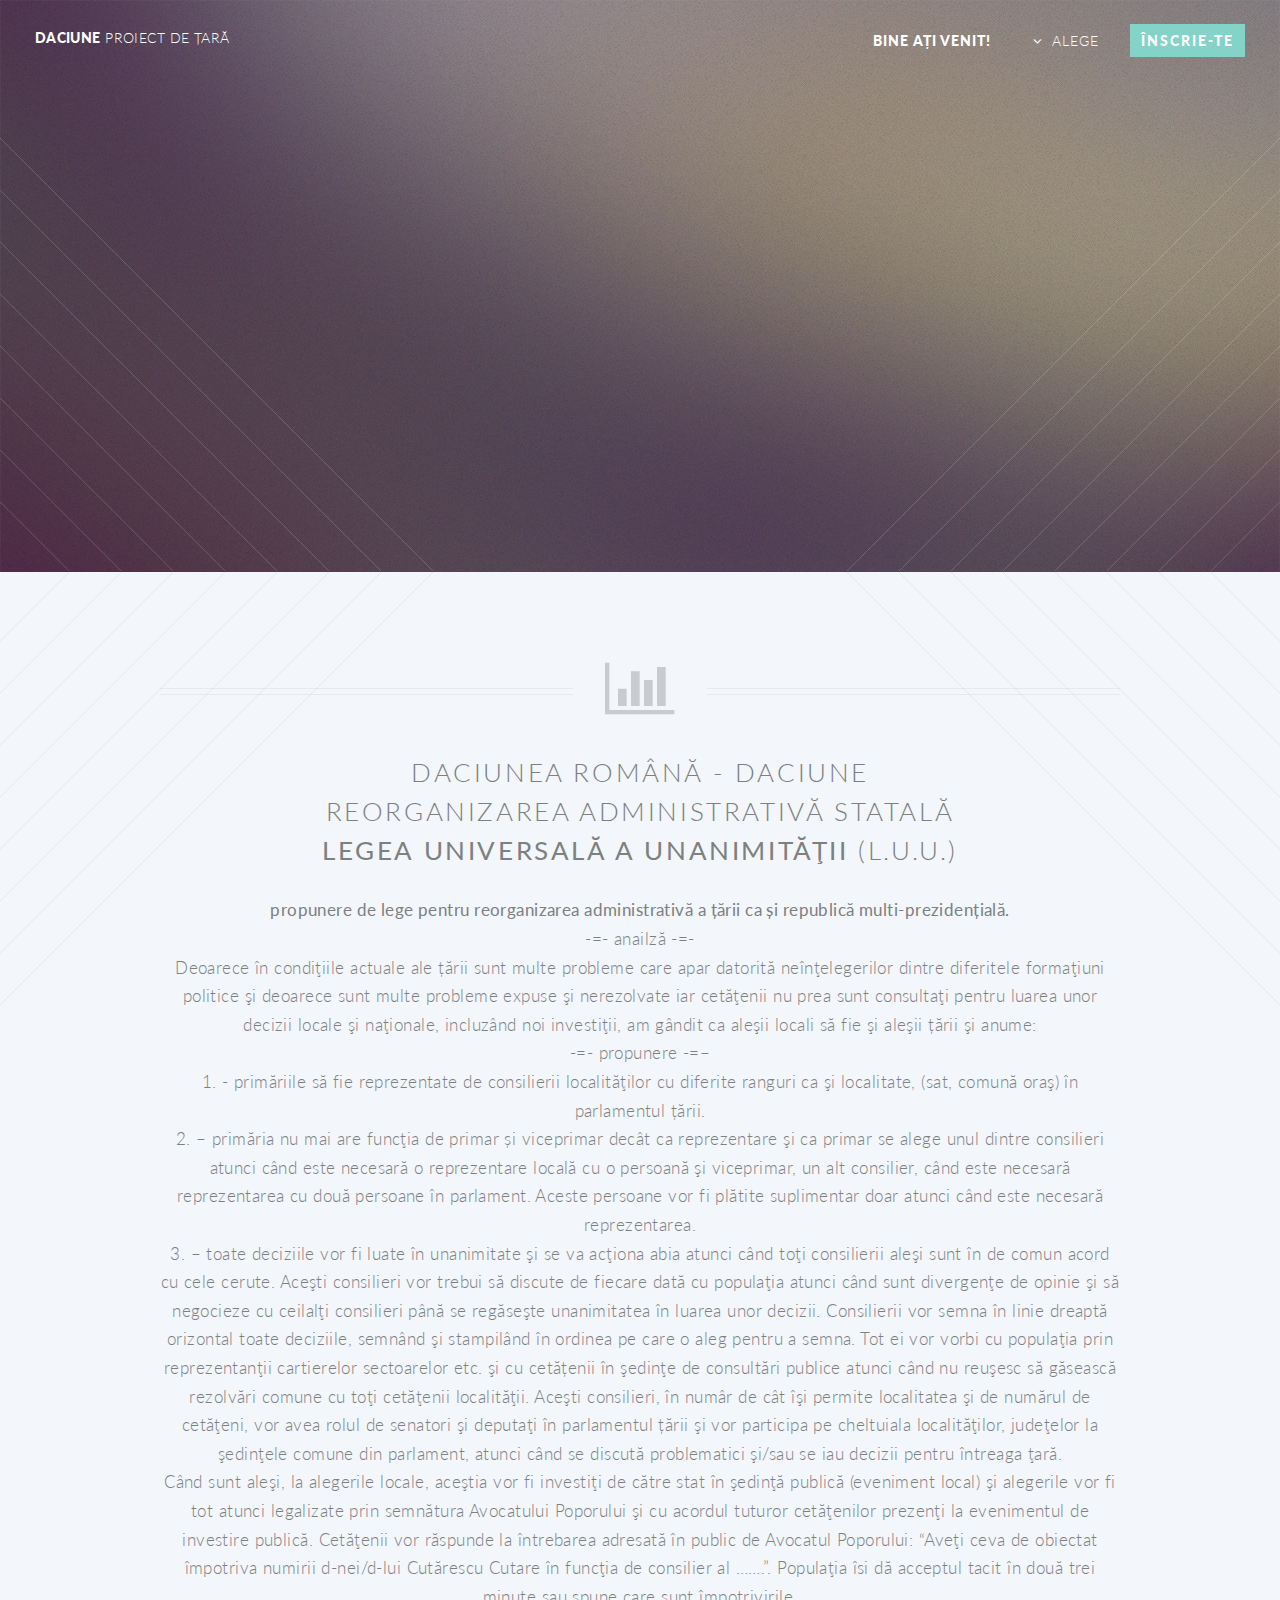
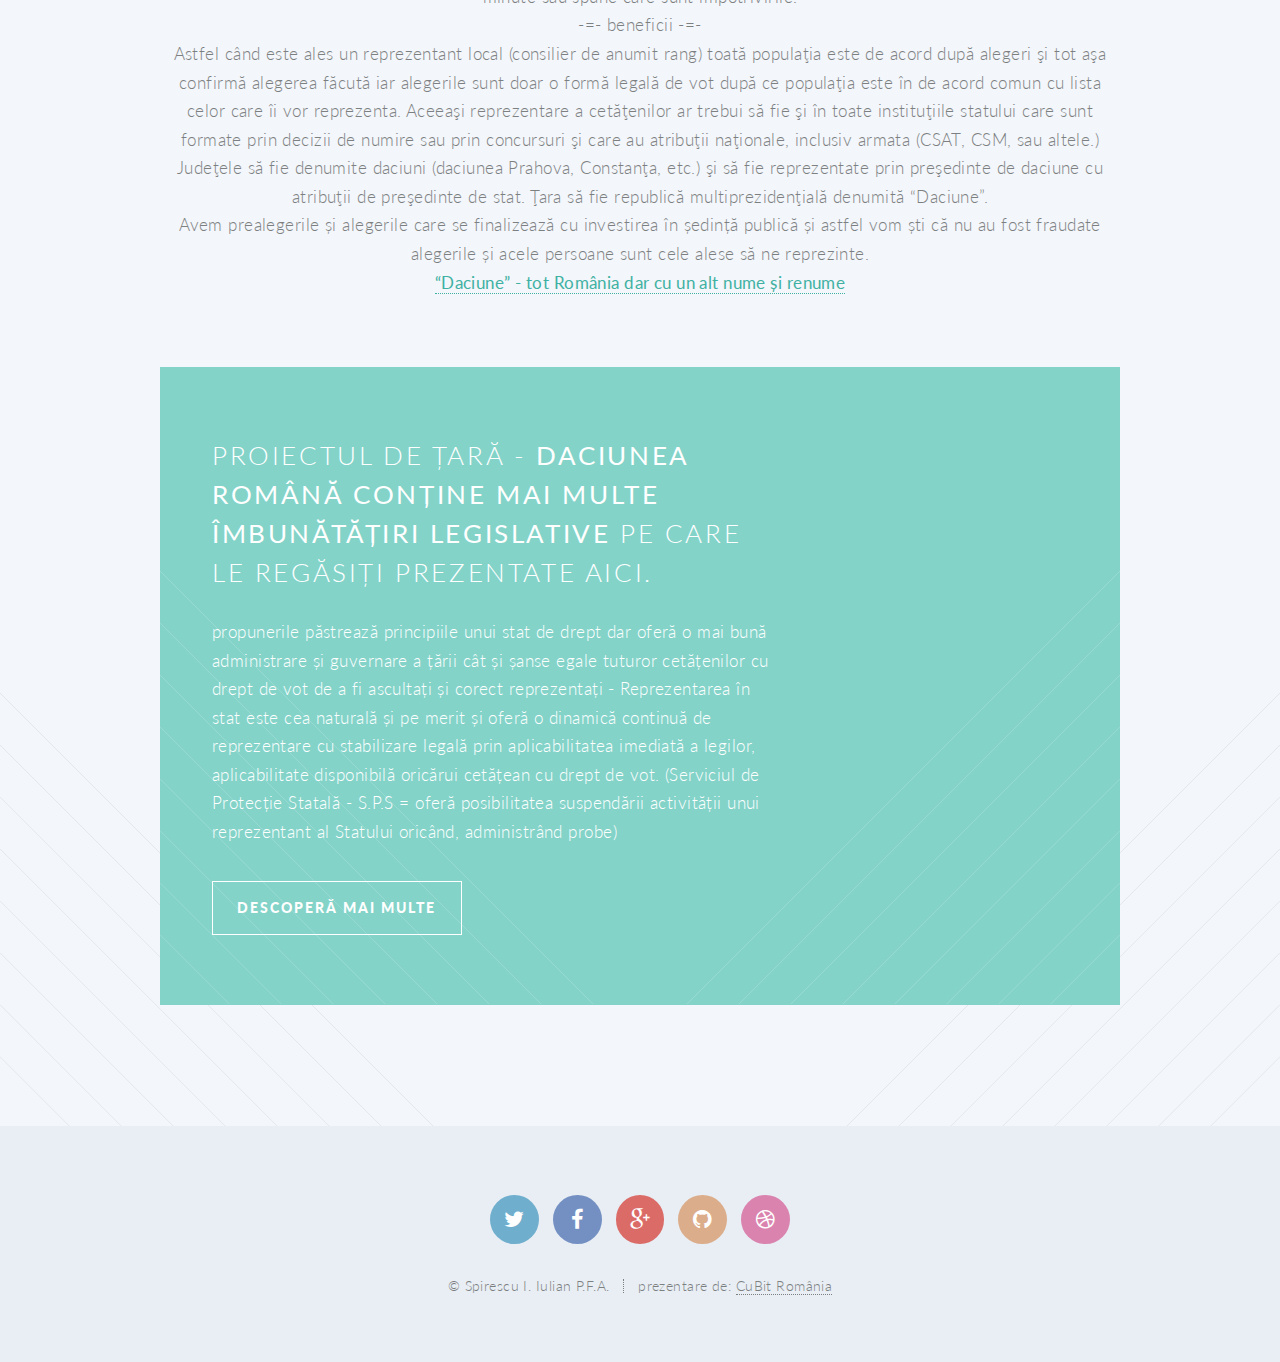
==== commit 95852c35: "Update index.html" ====
--- a/index.html
+++ b/index.html
@@ -71,6 +71,23 @@
             <li>
               <a href="despreCASV.html">
                 <span class="fa fa-info-circle"></span> Contribuția Asiguratorie de Stat
+              </a>
+            </li>
+
+									<!--li class="submenu">
+										<a href="#">Submenu</a>
+										<ul>
+											<li><a href="#">Dolore Sed</a></li>
+											<li><a href="#">Consequat</a></li>
+											<li><a href="#">Lorem Magna</a></li>
+											<li><a href="#">Sed Magna</a></li>
+											<li><a href="#">Ipsum Nisl</a></li>
+										</ul>
+									</li -->
+
+            <li>
+              <a href="despreSCCT.html">
+                <span class="fa fa-list-ul"></span> Serviciul de Colaborare si<br> Cooperare Transfrontalieră
               </a>
             </li>
 
@@ -224,7 +241,7 @@
 						<div class="8u 12u(narrower)">
 
 							<header>
-								<h2>Proiectul de țară - <strong>Daciunea Română conține mai multe îmbunătățiri legale</strong> pe care le regăsiți prezentate aici.</h2>
+								<h2>Proiectul de țară - <strong>Daciunea Română conține mai multe îmbunătățiri legislative</strong> pe care le regăsiți prezentate aici.</h2>
 							</header>
 							<p>propunerile păstrează principiile unui stat de drept dar oferă o mai bună administrare și guvernare a țării cât și șanse egale tuturor cetățenilor cu drept de vot de a fi ascultați și corect reprezentați - Reprezentarea în stat este cea naturală și pe merit și oferă o dinamică continuă de reprezentare cu stabilizare legală prin aplicabilitatea imediată a legilor, aplicabilitate disponibilă oricărui cetățean cu drept de vot. (Serviciul de Protecție Statală - S.P.S  = oferă posibilitatea suspendării activității unui reprezentant al Statului oricând, administrând probe)</p>
 							<footer>
@@ -234,7 +251,8 @@
 							</footer>
 
 						</div>
-						<div class="4u 12u(narrower) important(narrower)">
+						
+						<!--div class="4u 12u(narrower) important(narrower)">
 
 							<ul class="featured-icons">
 								<li><span class="icon fa-clock-o"><span class="label">Feature 1</span></span></li>
@@ -245,11 +263,11 @@
 								<li><span class="icon fa-cog"><span class="label">Feature 6</span></span></li>
 							</ul>
 
-						</div>
+						</div-->
 					</div>
 				</section>
 
-			<!-- Two -->
+			<!-- Two >
 				<section class="wrapper style1 container special">
 					<div class="row">
 						<div class="4u 12u(narrower)">
@@ -286,9 +304,9 @@
 
 						</div>
 					</div>
-				</section>
-
-			<!-- Three -->
+				</section-->
+
+			<!-- Three >
 				<section class="wrapper style3 container special">
 
 					<header class="major">
@@ -350,11 +368,11 @@
 						</ul>
 					</footer>
 
-				</section>
+				</section-->
 
 		</article>
 
-	<!-- CTA -->
+	<!-- CTA >
 		<section id="cta">
 
 			<header>
@@ -368,7 +386,7 @@
 				</ul>
 			</footer>
 
-		</section>
+		</section-->
 
 	<footer id="footer">
 
@@ -397,4 +415,4 @@
 
 </body>
 
-</html>+</html>
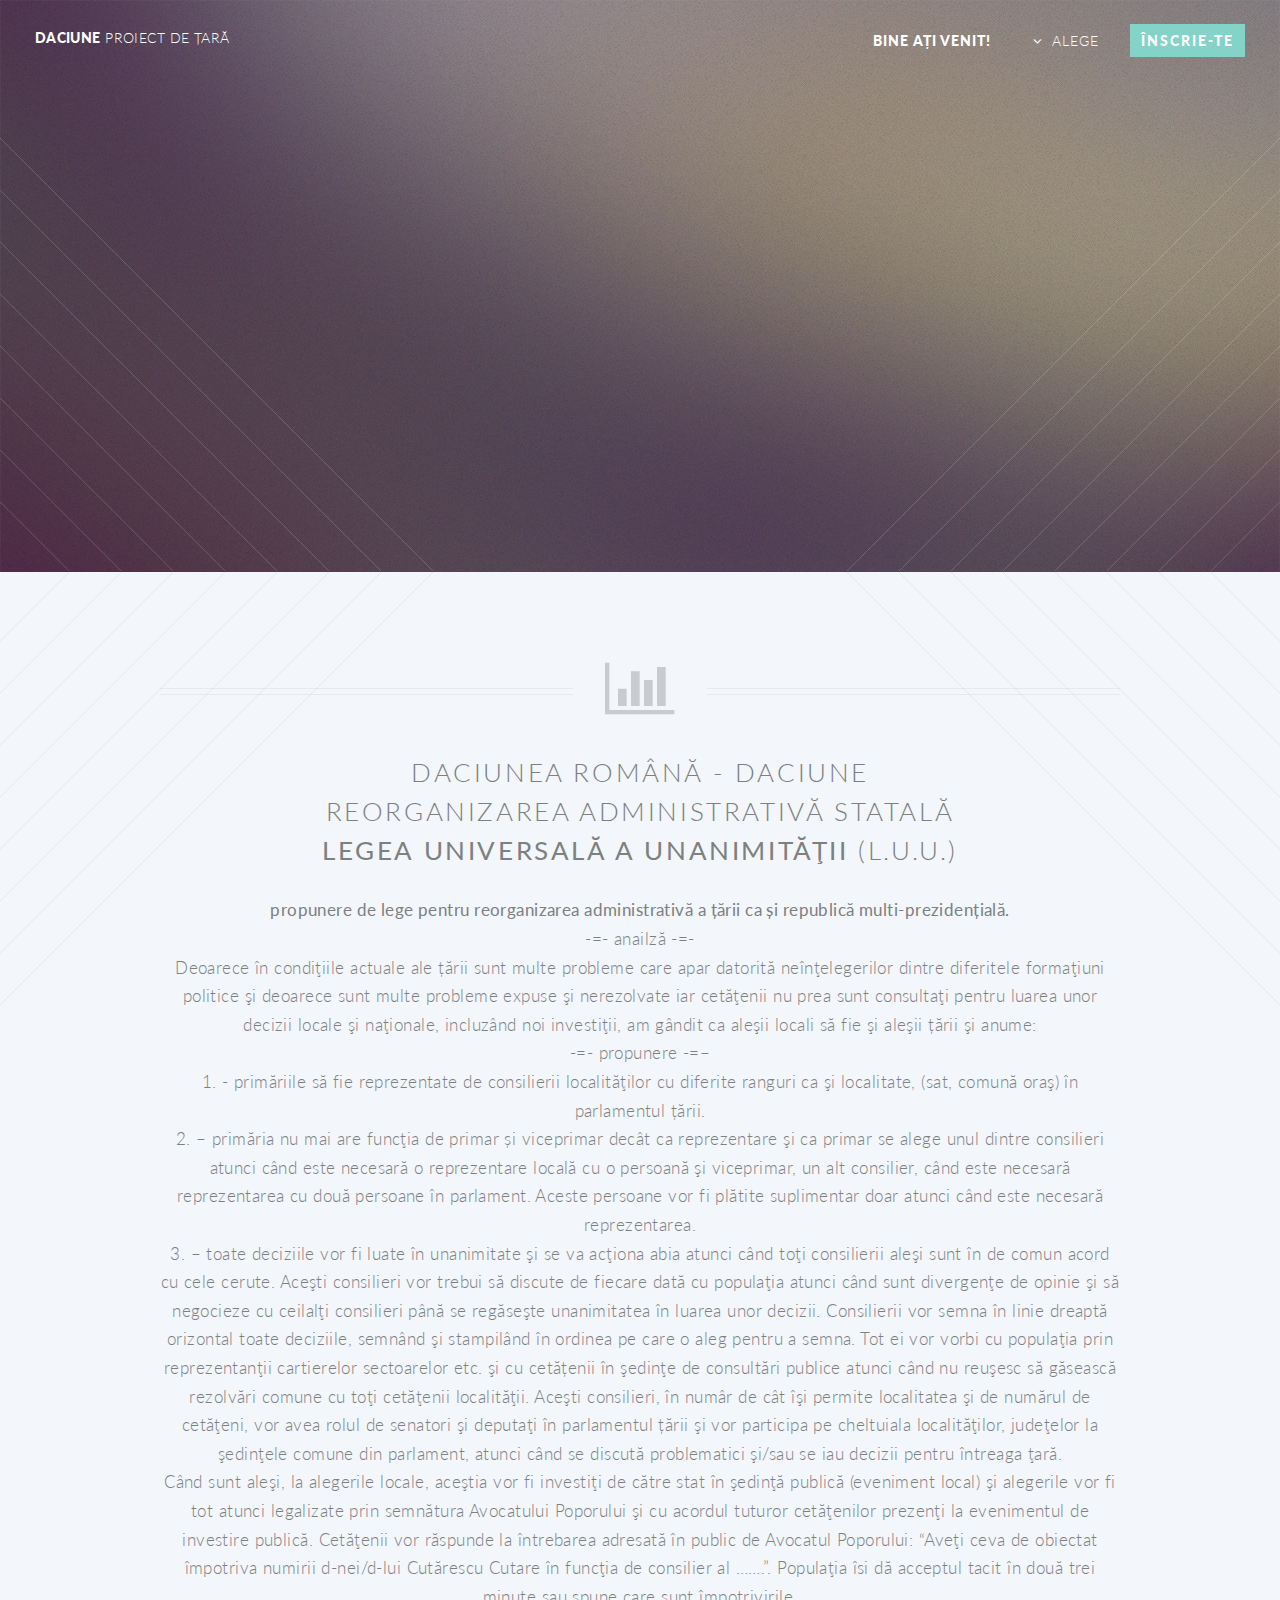
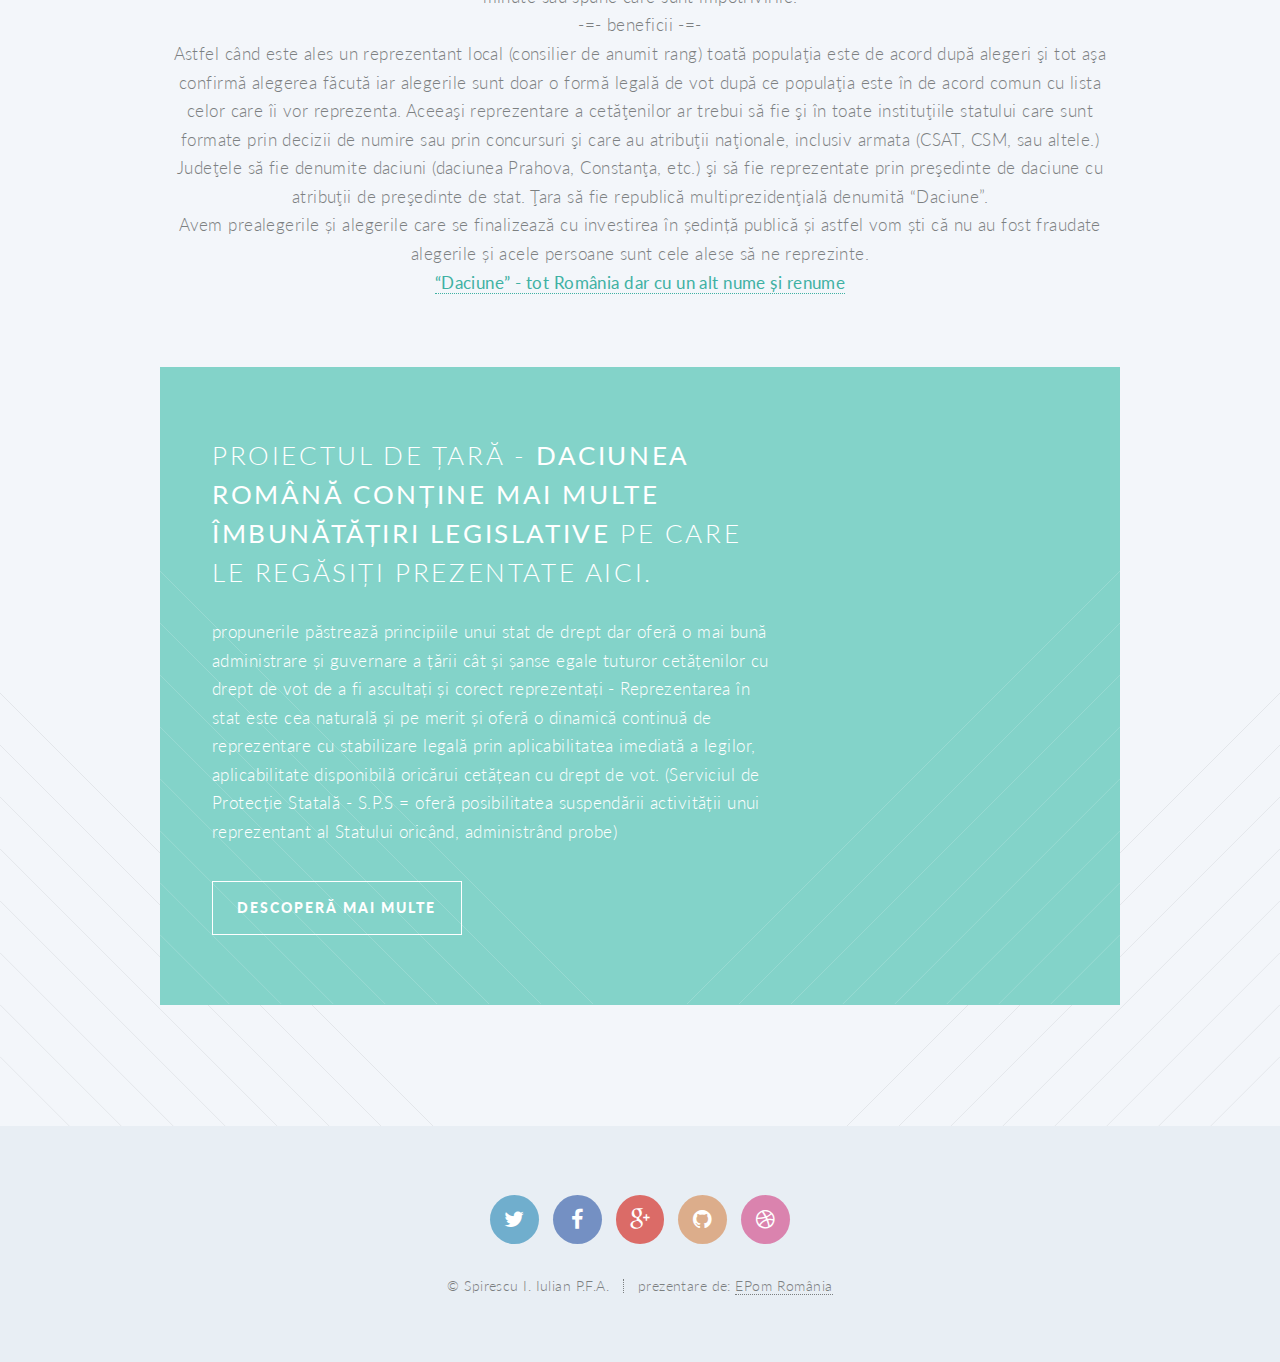
==== commit 64dfd646: "Update index.html" ====
--- a/index.html
+++ b/index.html
@@ -399,7 +399,7 @@
 		</ul>
 
 		<ul class="copyright">
-			<li>&copy; Spirescu I. Iulian P.F.A.</li><li>prezentare de: <a href="https://cubit.ro">CuBit România</a></li>
+			<li>&copy; Spirescu I. Iulian P.F.A.</li><li>prezentare de: <a href="https://epom.ro">EPom România</a></li>
 		</ul>
 
 	</footer>
